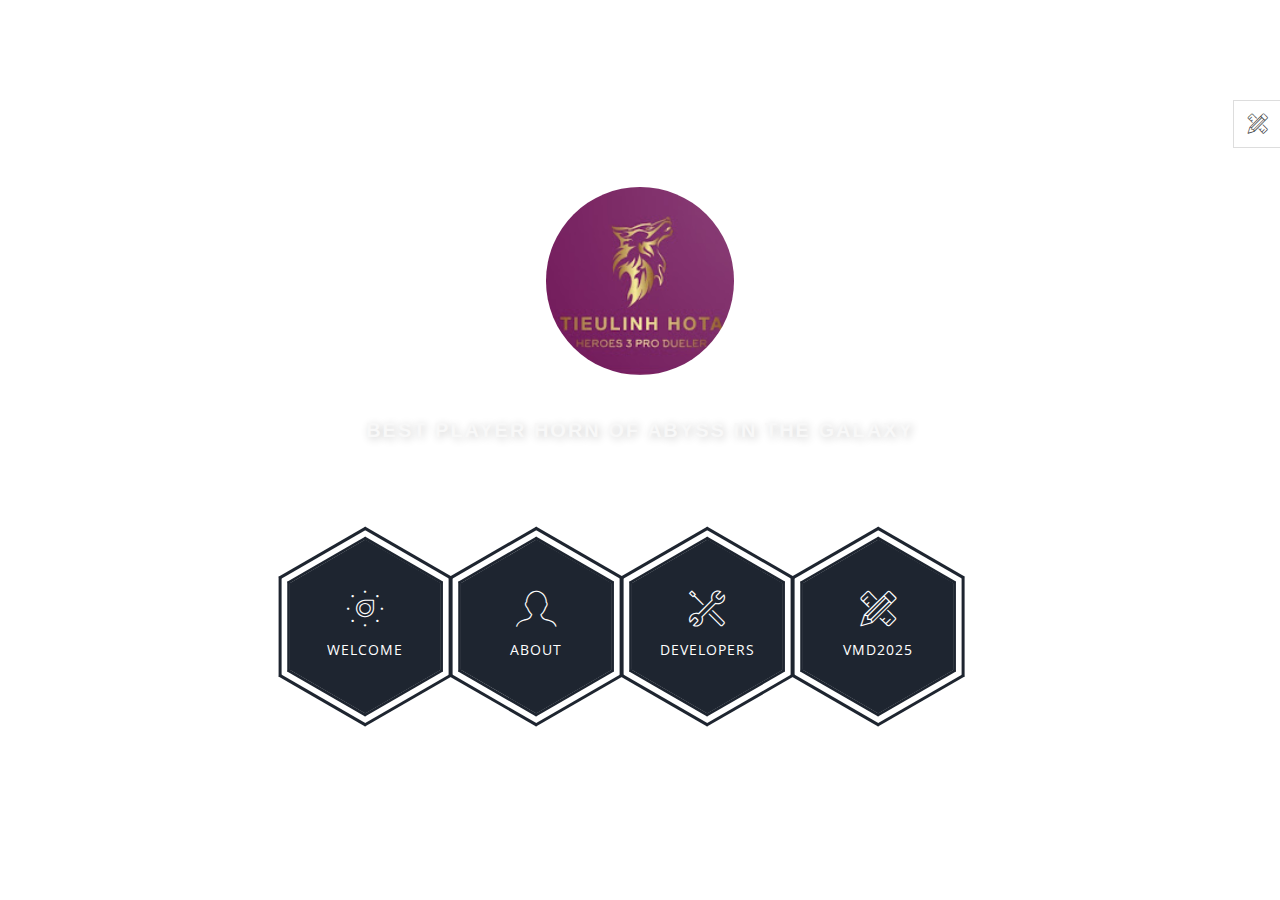
==== index.html @ f06133a8 "update" ====
<!DOCTYPE html>
<html lang="zxx">
    <head>
        <meta charset="utf-8">
        <title>TieuLinh Hota</title>
        <meta http-equiv="X-UA-Compatible" content="IE=edge">
        <meta name="description" content="Portfolio HTML Template">
        <meta name="viewport" content="width=device-width, initial-scale=1.0, maximum-scale=5.0">
        <meta name="author" content="Themefisher">
        <meta name="generator" content="Themefisher Html5 Portfolio Template v1.0">
        <link rel="stylesheet" href="https://fonts.googleapis.com/css?family=Libre+Baskerville:400,400i|Open+Sans:400,600,700,800">
        <link rel="stylesheet" href="plugins/bootstrap/bootstrap.min.css">
        <link rel="stylesheet" href="plugins/animate.css">
        <link rel="stylesheet" href="plugins/slick/slick.css">
        <link rel="stylesheet" href="plugins/slick/slick-theme.css">
        <link rel="stylesheet" href="plugins/themefisher-fonts/css/themefisher-fonts.min.css">
        <link rel="stylesheet" href="css/style.css">
        <link rel="stylesheet" href="#" id="color-changer">
        <link rel="icon" href="assets/images/favicon.jpg" type="image/x-icon">
    </head>
    <body>
        <div class="preview-wrapper">
            <div class="switcher-head">
                <span>Language Switcher</span>
                <div class="switcher-trigger tf-tools"></div>
            </div>
            <div class="switcher-body">
                <h4>The feature is still being developed.</h4>
            </div>
        </div>
        <main class="site-wrapper">
            <div class="pt-table">
                <div class="pt-tablecell page-home relative" style="background-image: url('assets/images/root_theme.jpeg');">
                    <div class="overlay"></div>
                    <div class="container">
                        <div class="row">
                            <div class="col-xs-12 col-md-offset-1 col-md-10 col-lg-offset-2 col-lg-8">
                                <div class="page-title home text-center">
                                    <img src="assets/images/favicon.jpg" alt="" class="account-banner">
                                    <p style="font-size: 2rem; font-weight: bold; color: #f8f8f8; text-align: center; text-transform: uppercase; letter-spacing: 2px; text-shadow: 2px 2px 8px rgba(0, 0, 0, 0.2); font-family: 'Arial', sans-serif; padding: 20px; border-radius: 10px; transition: transform 0.3s ease-in-out;">
                                      Best player Horn of Abyss in the galaxy
                                    </p>
                                </div>
                                <div class="hexagon-menu clear">
                                    <div class="hexagon-item">
                                        <div class="hex-item">
                                            <div></div>
                                            <div></div>
                                            <div></div>
                                        </div>
                                        <div class="hex-item">
                                            <div></div>
                                            <div></div>
                                            <div></div>
                                        </div>
                                        <a href="#" class="hex-content">
                                            <span class="hex-content-inner">
                                            <span class="icon">
                                            <i class="tf-dial"></i>
                                            </span>
                                            <span class="title">Welcome</span>
                                            </span>
                                            <svg viewBox="0 0 173.20508075688772 200" height="200" width="174" version="1.1" xmlns="http://www.w3.org/2000/svg">
                                                <path d="M86.60254037844386 0L173.20508075688772 50L173.20508075688772 150L86.60254037844386 200L0 150L0 50Z" fill="#1e2530"></path>
                                            </svg>
                                        </a>
                                    </div>
                                    <div class="hexagon-item">
                                        <div class="hex-item">
                                            <div></div>
                                            <div></div>
                                            <div></div>
                                        </div>
                                        <div class="hex-item">
                                            <div></div>
                                            <div></div>
                                            <div></div>
                                        </div>
                                        <a href="/about" class="hex-content">
                                            <span class="hex-content-inner">
                                            <span class="icon">
                                            <i class="tf-profile-male"></i>
                                            </span>
                                            <span class="title">About</span>
                                            </span>
                                            <svg viewBox="0 0 173.20508075688772 200" height="200" width="174" version="1.1" xmlns="http://www.w3.org/2000/svg">
                                                <path d="M86.60254037844386 0L173.20508075688772 50L173.20508075688772 150L86.60254037844386 200L0 150L0 50Z" fill="#1e2530"></path>
                                            </svg>
                                        </a>
                                    </div>
                                    <div class="hexagon-item">
                                        <div class="hex-item">
                                            <div></div>
                                            <div></div>
                                            <div></div>
                                        </div>
                                        <div class="hex-item">
                                            <div></div>
                                            <div></div>
                                            <div></div>
                                        </div>
                                        <a href="#" class="hex-content">
                                            <span class="hex-content-inner">
                                            <span class="icon">
                                            <i class="tf-tools-2"></i>
                                            </span>
                                            <span class="title">Developers</span>
                                            </span>
                                            <svg viewBox="0 0 173.20508075688772 200" height="200" width="174" version="1.1" xmlns="http://www.w3.org/2000/svg">
                                                <path d="M86.60254037844386 0L173.20508075688772 50L173.20508075688772 150L86.60254037844386 200L0 150L0 50Z" fill="#1e2530"></path>
                                            </svg>
                                        </a>
                                    </div>
                                    <div class="hexagon-item">
                                        <div class="hex-item">
                                            <div></div>
                                            <div></div>
                                            <div></div>
                                        </div>
                                        <div class="hex-item">
                                            <div></div>
                                            <div></div>
                                            <div></div>
                                        </div>
                                        <a href="/vmd-2025" class="hex-content">
                                            <span class="hex-content-inner">
                                            <span class="icon">
                                            <i class="tf-tools"></i>
                                            </span>
                                            <span class="title">VMD2025</span>
                                            </span>
                                            <svg viewBox="0 0 173.20508075688772 200" height="200" width="174" version="1.1" xmlns="http://www.w3.org/2000/svg">
                                                <path d="M86.60254037844386 0L173.20508075688772 50L173.20508075688772 150L86.60254037844386 200L0 150L0 50Z" fill="#1e2530"></path>
                                            </svg>
                                        </a>
                                    </div>
                                    <div class="hexagon-item"  style="display: none;">
                                        <div class="hex-item">
                                            <div></div>
                                            <div></div>
                                            <div></div>
                                        </div>
                                        <div class="hex-item">
                                            <div></div>
                                            <div></div>
                                            <div></div>
                                        </div>
                                        <a href="works.html" class="hex-content">
                                            <span class="hex-content-inner">
                                            <span class="icon">
                                            <i class="tf-briefcase2"></i>
                                            </span>
                                            <span class="title">Works</span>
                                            </span>
                                            <svg viewBox="0 0 173.20508075688772 200" height="200" width="174" version="1.1" xmlns="http://www.w3.org/2000/svg">
                                                <path d="M86.60254037844386 0L173.20508075688772 50L173.20508075688772 150L86.60254037844386 200L0 150L0 50Z" fill="#1e2530"></path>
                                            </svg>
                                        </a>
                                    </div>
                                    <div class="hexagon-item" style="display: none;">
                                        <div class="hex-item">
                                            <div></div>
                                            <div></div>
                                            <div></div>
                                        </div>
                                        <div class="hex-item">
                                            <div></div>
                                            <div></div>
                                            <div></div>
                                        </div>
                                        <a href="testimonials.html" class="hex-content">
                                            <span class="hex-content-inner">
                                            <span class="icon">
                                            <i class="tf-chat"></i>
                                            </span>
                                            <span class="title">Testimonials</span>
                                            </span>
                                            <svg viewBox="0 0 173.20508075688772 200" height="200" width="174" version="1.1" xmlns="http://www.w3.org/2000/svg">
                                                <path d="M86.60254037844386 0L173.20508075688772 50L173.20508075688772 150L86.60254037844386 200L0 150L0 50Z" fill="#1e2530"></path>
                                            </svg>
                                        </a>
                                    </div>
                                    <div class="hexagon-item"  style="display: none;">
                                        <div class="hex-item">
                                            <div></div>
                                            <div></div>
                                            <div></div>
                                        </div>
                                        <div class="hex-item">
                                            <div></div>
                                            <div></div>
                                            <div></div>
                                        </div>
                                        <a href="contact.html" class="hex-content">
                                            <span class="hex-content-inner">
                                            <span class="icon">
                                            <i class="tf-envelope2"></i>
                                            </span>
                                            <span class="title">Contact</span>
                                            </span>
                                            <svg viewBox="0 0 173.20508075688772 200" height="200" width="174" version="1.1" xmlns="http://www.w3.org/2000/svg">
                                                <path d="M86.60254037844386 0L173.20508075688772 50L173.20508075688772 150L86.60254037844386 200L0 150L0 50Z" fill="#1e2530"></path>
                                            </svg>
                                        </a>
                                    </div>
                                </div>
                            </div>
                        </div>
                    </div>
                </div>
            </div>
        </main>
        <script src="plugins/jquery-2.2.4.min.js"></script>
        <script src="plugins/bootstrap/bootstrap.min.js"></script>
        <script src="plugins/jquery.nicescroll.min.js"></script>
        <script src="plugins/isotope/isotope.pkgd.min.js"></script>
        <script src="plugins/slick/slick.min.js"></script>
        <script src="js/script.js"></script>
    </body>
</html>
---- plugins/themefisher-fonts/css/themefisher-fonts.min.css ----
@font-face {
  font-family: 'themefisher-font';
  src:  url('../fonts/themefisher-font_ug5hnh.eot');
  src:  url('../fonts/themefisher-font_ug5hnh.eot#iefix') format('embedded-opentype'),
    url('../fonts/themefisher-font_ug5hnh.ttf') format('truetype'),
    url('../fonts/themefisher-font_ug5hnh.woff') format('woff'),
    url('../fonts/themefisher-font_ug5hnh.svg#themefisher-font') format('svg');
  font-weight: normal;
  font-style: normal;
}

[class^="tf-"], [class*=" tf-"] {
  /* use !important to prevent issues with browser extensions that change fonts */
  font-family: 'themefisher-font' !important;
  speak: none;
  font-style: normal;
  font-weight: normal;
  font-variant: normal;
  text-transform: none;
  line-height: 1;

  /* Better Font Rendering =========== */
  -webkit-font-smoothing: antialiased;
  -moz-osx-font-smoothing: grayscale;
}

.tf-ion-alert-circled:before {
  content: "\f100";
}
.tf-ion-alert:before {
  content: "\f101";
}
.tf-ion-android-add-circle:before {
  content: "\f359";
}
.tf-ion-android-add:before {
  content: "\f2c7";
}
.tf-ion-android-alarm-clock:before {
  content: "\f35a";
}
.tf-ion-android-alert:before {
  content: "\f35b";
}
.tf-ion-android-apps:before {
  content: "\f35c";
}
.tf-ion-android-archive:before {
  content: "\f2c9";
}
.tf-ion-android-arrow-back:before {
  content: "\f2ca";
}
.tf-ion-android-arrow-down:before {
  content: "\f35d";
}
.tf-ion-android-arrow-dropdown-circle:before {
  content: "\f35e";
}
.tf-ion-android-arrow-dropdown:before {
  content: "\f35f";
}
.tf-ion-android-arrow-dropleft-circle:before {
  content: "\f360";
}
.tf-ion-android-arrow-dropleft:before {
  content: "\f361";
}
.tf-ion-android-arrow-dropright-circle:before {
  content: "\f362";
}
.tf-ion-android-arrow-dropright:before {
  content: "\f363";
}
.tf-ion-android-arrow-dropup-circle:before {
  content: "\f364";
}
.tf-ion-android-arrow-dropup:before {
  content: "\f365";
}
.tf-ion-android-arrow-forward:before {
  content: "\f30f";
}
.tf-ion-android-arrow-up:before {
  content: "\f366";
}
.tf-ion-android-attach:before {
  content: "\f367";
}
.tf-ion-android-bar:before {
  content: "\f368";
}
.tf-ion-android-bicycle:before {
  content: "\f369";
}
.tf-ion-android-boat:before {
  content: "\f36a";
}
.tf-ion-android-bookmark:before {
  content: "\f36b";
}
.tf-ion-android-bulb:before {
  content: "\f36c";
}
.tf-ion-android-bus:before {
  content: "\f36d";
}
.tf-ion-android-calendar:before {
  content: "\f2d1";
}
.tf-ion-android-call:before {
  content: "\f2d2";
}
.tf-ion-android-camera:before {
  content: "\f2d3";
}
.tf-ion-android-cancel:before {
  content: "\f36e";
}
.tf-ion-android-car:before {
  content: "\f36f";
}
.tf-ion-android-cart:before {
  content: "\f370";
}
.tf-ion-android-chat:before {
  content: "\f2d4";
}
.tf-ion-android-checkbox-blank:before {
  content: "\f371";
}
.tf-ion-android-checkbox-outline-blank:before {
  content: "\f372";
}
.tf-ion-android-checkbox-outline:before {
  content: "\f373";
}
.tf-ion-android-checkbox:before {
  content: "\f374";
}
.tf-ion-android-checkmark-circle:before {
  content: "\f375";
}
.tf-ion-android-clipboard:before {
  content: "\f376";
}
.tf-ion-android-close:before {
  content: "\f2d7";
}
.tf-ion-android-cloud-circle:before {
  content: "\f377";
}
.tf-ion-android-cloud-done:before {
  content: "\f378";
}
.tf-ion-android-cloud-outline:before {
  content: "\f379";
}
.tf-ion-android-cloud:before {
  content: "\f37a";
}
.tf-ion-android-color-palette:before {
  content: "\f37b";
}
.tf-ion-android-compass:before {
  content: "\f37c";
}
.tf-ion-android-contact:before {
  content: "\f2d8";
}
.tf-ion-android-contacts:before {
  content: "\f2d9";
}
.tf-ion-android-contract:before {
  content: "\f37d";
}
.tf-ion-android-create:before {
  content: "\f37e";
}
.tf-ion-android-delete:before {
  content: "\f37f";
}
.tf-ion-android-desktop:before {
  content: "\f380";
}
.tf-ion-android-document:before {
  content: "\f381";
}
.tf-ion-android-done-all:before {
  content: "\f382";
}
.tf-ion-android-done:before {
  content: "\f383";
}
.tf-ion-android-download:before {
  content: "\f2dd";
}
.tf-ion-android-drafts:before {
  content: "\f384";
}
.tf-ion-android-exit:before {
  content: "\f385";
}
.tf-ion-android-expand:before {
  content: "\f386";
}
.tf-ion-android-favorite-outline:before {
  content: "\f387";
}
.tf-ion-android-favorite:before {
  content: "\f388";
}
.tf-ion-android-film:before {
  content: "\f389";
}
.tf-ion-android-folder-open:before {
  content: "\f38a";
}
.tf-ion-android-folder:before {
  content: "\f2e0";
}
.tf-ion-android-funnel:before {
  content: "\f38b";
}
.tf-ion-android-globe:before {
  content: "\f38c";
}
.tf-ion-android-hand:before {
  content: "\f2e3";
}
.tf-ion-android-hangout:before {
  content: "\f38d";
}
.tf-ion-android-happy:before {
  content: "\f38e";
}
.tf-ion-android-home:before {
  content: "\f38f";
}
.tf-ion-android-image:before {
  content: "\f2e4";
}
.tf-ion-android-laptop:before {
  content: "\f390";
}
.tf-ion-android-list:before {
  content: "\f391";
}
.tf-ion-android-locate:before {
  content: "\f2e9";
}
.tf-ion-android-lock:before {
  content: "\f392";
}
.tf-ion-android-mail:before {
  content: "\f2eb";
}
.tf-ion-android-map:before {
  content: "\f393";
}
.tf-ion-android-menu:before {
  content: "\f394";
}
.tf-ion-android-microphone-off:before {
  content: "\f395";
}
.tf-ion-android-microphone:before {
  content: "\f2ec";
}
.tf-ion-android-more-horizontal:before {
  content: "\f396";
}
.tf-ion-android-more-vertical:before {
  content: "\f397";
}
.tf-ion-android-navigate:before {
  content: "\f398";
}
.tf-ion-android-notifications-none:before {
  content: "\f399";
}
.tf-ion-android-notifications-off:before {
  content: "\f39a";
}
.tf-ion-android-notifications:before {
  content: "\f39b";
}
.tf-ion-android-open:before {
  content: "\f39c";
}
.tf-ion-android-options:before {
  content: "\f39d";
}
.tf-ion-android-people:before {
  content: "\f39e";
}
.tf-ion-android-person-add:before {
  content: "\f39f";
}
.tf-ion-android-person:before {
  content: "\f3a0";
}
.tf-ion-android-phone-landscape:before {
  content: "\f3a1";
}
.tf-ion-android-phone-portrait:before {
  content: "\f3a2";
}
.tf-ion-android-pin:before {
  content: "\f3a3";
}
.tf-ion-android-plane:before {
  content: "\f3a4";
}
.tf-ion-android-playstore:before {
  content: "\f2f0";
}
.tf-ion-android-print:before {
  content: "\f3a5";
}
.tf-ion-android-radio-button-off:before {
  content: "\f3a6";
}
.tf-ion-android-radio-button-on:before {
  content: "\f3a7";
}
.tf-ion-android-refresh:before {
  content: "\f3a8";
}
.tf-ion-android-remove-circle:before {
  content: "\f3a9";
}
.tf-ion-android-remove:before {
  content: "\f2f4";
}
.tf-ion-android-restaurant:before {
  content: "\f3aa";
}
.tf-ion-android-sad:before {
  content: "\f3ab";
}
.tf-ion-android-search:before {
  content: "\f2f5";
}
.tf-ion-android-send:before {
  content: "\f2f6";
}
.tf-ion-android-settings:before {
  content: "\f2f7";
}
.tf-ion-android-share-alt:before {
  content: "\f3ac";
}
.tf-ion-android-share:before {
  content: "\f2f8";
}
.tf-ion-android-star-half:before {
  content: "\f3ad";
}
.tf-ion-android-star-outline:before {
  content: "\f3ae";
}
.tf-ion-android-star:before {
  content: "\f2fc";
}
.tf-ion-android-stopwatch:before {
  content: "\f2fd";
}
.tf-ion-android-subway:before {
  content: "\f3af";
}
.tf-ion-android-sunny:before {
  content: "\f3b0";
}
.tf-ion-android-sync:before {
  content: "\f3b1";
}
.tf-ion-android-textsms:before {
  content: "\f3b2";
}
.tf-ion-android-time:before {
  content: "\f3b3";
}
.tf-ion-android-train:before {
  content: "\f3b4";
}
.tf-ion-android-unlock:before {
  content: "\f3b5";
}
.tf-ion-android-upload:before {
  content: "\f3b6";
}
.tf-ion-android-volume-down:before {
  content: "\f3b7";
}
.tf-ion-android-volume-mute:before {
  content: "\f3b8";
}
.tf-ion-android-volume-off:before {
  content: "\f3b9";
}
.tf-ion-android-volume-up:before {
  content: "\f3ba";
}
.tf-ion-android-walk:before {
  content: "\f3bb";
}
.tf-ion-android-warning:before {
  content: "\f3bc";
}
.tf-ion-android-watch:before {
  content: "\f3bd";
}
.tf-ion-android-wifi:before {
  content: "\f305";
}
.tf-ion-aperture:before {
  content: "\f313";
}
.tf-ion-archive:before {
  content: "\f102";
}
.tf-ion-arrow-down-a:before {
  content: "\f103";
}
.tf-ion-arrow-down-b:before {
  content: "\f104";
}
.tf-ion-arrow-down-c:before {
  content: "\f105";
}
.tf-ion-arrow-expand:before {
  content: "\f25e";
}
.tf-ion-arrow-graph-down-left:before {
  content: "\f25f";
}
.tf-ion-arrow-graph-down-right:before {
  content: "\f260";
}
.tf-ion-arrow-graph-up-left:before {
  content: "\f261";
}
.tf-ion-arrow-graph-up-right:before {
  content: "\f262";
}
.tf-ion-arrow-left-a:before {
  content: "\f106";
}
.tf-ion-arrow-left-b:before {
  content: "\f107";
}
.tf-ion-arrow-left-c:before {
  content: "\f108";
}
.tf-ion-arrow-move:before {
  content: "\f263";
}
.tf-ion-arrow-resize:before {
  content: "\f264";
}
.tf-ion-arrow-return-left:before {
  content: "\f265";
}
.tf-ion-arrow-return-right:before {
  content: "\f266";
}
.tf-ion-arrow-right-a:before {
  content: "\f109";
}
.tf-ion-arrow-right-b:before {
  content: "\f10a";
}
.tf-ion-arrow-right-c:before {
  content: "\f10b";
}
.tf-ion-arrow-shrink:before {
  content: "\f267";
}
.tf-ion-arrow-swap:before {
  content: "\f268";
}
.tf-ion-arrow-up-a:before {
  content: "\f10c";
}
.tf-ion-arrow-up-b:before {
  content: "\f10d";
}
.tf-ion-arrow-up-c:before {
  content: "\f10e";
}
.tf-ion-asterisk:before {
  content: "\f314";
}
.tf-ion-at:before {
  content: "\f10f";
}
.tf-ion-backspace-outline:before {
  content: "\f3be";
}
.tf-ion-backspace:before {
  content: "\f3bf";
}
.tf-ion-bag:before {
  content: "\f110";
}
.tf-ion-battery-charging:before {
  content: "\f111";
}
.tf-ion-battery-empty:before {
  content: "\f112";
}
.tf-ion-battery-full:before {
  content: "\f113";
}
.tf-ion-battery-half:before {
  content: "\f114";
}
.tf-ion-battery-low:before {
  content: "\f115";
}
.tf-ion-beaker:before {
  content: "\f269";
}
.tf-ion-beer:before {
  content: "\f26a";
}
.tf-ion-bluetooth:before {
  content: "\f116";
}
.tf-ion-bonfire:before {
  content: "\f315";
}
.tf-ion-bookmark:before {
  content: "\f26b";
}
.tf-ion-bowtie:before {
  content: "\f3c0";
}
.tf-ion-briefcase:before {
  content: "\f26c";
}
.tf-ion-bug:before {
  content: "\f2be";
}
.tf-ion-calculator:before {
  content: "\f26d";
}
.tf-ion-calendar:before {
  content: "\f117";
}
.tf-ion-camera:before {
  content: "\f118";
}
.tf-ion-card:before {
  content: "\f119";
}
.tf-ion-cash:before {
  content: "\f316";
}
.tf-ion-chatbox-working:before {
  content: "\f11a";
}
.tf-ion-chatbox:before {
  content: "\f11b";
}
.tf-ion-chatboxes:before {
  content: "\f11c";
}
.tf-ion-chatbubble-working:before {
  content: "\f11d";
}
.tf-ion-chatbubble:before {
  content: "\f11e";
}
.tf-ion-chatbubbles:before {
  content: "\f11f";
}
.tf-ion-checkmark-circled:before {
  content: "\f120";
}
.tf-ion-checkmark-round:before {
  content: "\f121";
}
.tf-ion-checkmark:before {
  content: "\f122";
}
.tf-ion-chevron-down:before {
  content: "\f123";
}
.tf-ion-chevron-left:before {
  content: "\f124";
}
.tf-ion-chevron-right:before {
  content: "\f125";
}
.tf-ion-chevron-up:before {
  content: "\f126";
}
.tf-ion-clipboard:before {
  content: "\f127";
}
.tf-ion-clock:before {
  content: "\f26e";
}
.tf-ion-close-circled:before {
  content: "\f128";
}
.tf-ion-close-round:before {
  content: "\f129";
}
.tf-ion-close:before {
  content: "\f12a";
}
.tf-ion-closed-captioning:before {
  content: "\f317";
}
.tf-ion-cloud:before {
  content: "\f12b";
}
.tf-ion-code-download:before {
  content: "\f26f";
}
.tf-ion-code-working:before {
  content: "\f270";
}
.tf-ion-code:before {
  content: "\f271";
}
.tf-ion-coffee:before {
  content: "\f272";
}
.tf-ion-compass:before {
  content: "\f273";
}
.tf-ion-compose:before {
  content: "\f12c";
}
.tf-ion-connection-bars:before {
  content: "\f274";
}
.tf-ion-contrast:before {
  content: "\f275";
}
.tf-ion-crop:before {
  content: "\f3c1";
}
.tf-ion-cube:before {
  content: "\f318";
}
.tf-ion-disc:before {
  content: "\f12d";
}
.tf-ion-document-text:before {
  content: "\f12e";
}
.tf-ion-document:before {
  content: "\f12f";
}
.tf-ion-drag:before {
  content: "\f130";
}
.tf-ion-earth:before {
  content: "\f276";
}
.tf-ion-easel:before {
  content: "\f3c2";
}
.tf-ion-edit:before {
  content: "\f2bf";
}
.tf-ion-egg:before {
  content: "\f277";
}
.tf-ion-eject:before {
  content: "\f131";
}
.tf-ion-email-unread:before {
  content: "\f3c3";
}
.tf-ion-email:before {
  content: "\f132";
}
.tf-ion-erlenmeyer-flask-bubbles:before {
  content: "\f3c4";
}
.tf-ion-erlenmeyer-flask:before {
  content: "\f3c5";
}
.tf-ion-eye-disabled:before {
  content: "\f306";
}
.tf-ion-eye:before {
  content: "\f133";
}
.tf-ion-female:before {
  content: "\f278";
}
.tf-ion-filing:before {
  content: "\f134";
}
.tf-ion-film-marker:before {
  content: "\f135";
}
.tf-ion-fireball:before {
  content: "\f319";
}
.tf-ion-flag:before {
  content: "\f279";
}
.tf-ion-flame:before {
  content: "\f31a";
}
.tf-ion-flash-off:before {
  content: "\f136";
}
.tf-ion-flash:before {
  content: "\f137";
}
.tf-ion-folder:before {
  content: "\f139";
}
.tf-ion-fork-repo:before {
  content: "\f2c0";
}
.tf-ion-fork:before {
  content: "\f27a";
}
.tf-ion-forward:before {
  content: "\f13a";
}
.tf-ion-funnel:before {
  content: "\f31b";
}
.tf-ion-gear-a:before {
  content: "\f13d";
}
.tf-ion-gear-b:before {
  content: "\f13e";
}
.tf-ion-grid:before {
  content: "\f13f";
}
.tf-ion-hammer:before {
  content: "\f27b";
}
.tf-ion-happy-outline:before {
  content: "\f3c6";
}
.tf-ion-happy:before {
  content: "\f31c";
}
.tf-ion-headphone:before {
  content: "\f140";
}
.tf-ion-heart-broken:before {
  content: "\f31d";
}
.tf-ion-heart:before {
  content: "\f141";
}
.tf-ion-help-buoy:before {
  content: "\f27c";
}
.tf-ion-help-circled:before {
  content: "\f142";
}
.tf-ion-help:before {
  content: "\f143";
}
.tf-ion-home:before {
  content: "\f144";
}
.tf-ion-icecream:before {
  content: "\f27d";
}
.tf-ion-image:before {
  content: "\f147";
}
.tf-ion-images:before {
  content: "\f148";
}
.tf-ion-information-circled:before {
  content: "\f149";
}
.tf-ion-information:before {
  content: "\f14a";
}
.tf-ion-ionic:before {
  content: "\f14b";
}
.tf-ion-ios-alarm-outline:before {
  content: "\f3c7";
}
.tf-ion-ios-alarm:before {
  content: "\f3c8";
}
.tf-ion-ios-albums-outline:before {
  content: "\f3c9";
}
.tf-ion-ios-albums:before {
  content: "\f3ca";
}
.tf-ion-ios-americanfootball-outline:before {
  content: "\f3cb";
}
.tf-ion-ios-americanfootball:before {
  content: "\f3cc";
}
.tf-ion-ios-analytics-outline:before {
  content: "\f3cd";
}
.tf-ion-ios-analytics:before {
  content: "\f3ce";
}
.tf-ion-ios-arrow-back:before {
  content: "\f3cf";
}
.tf-ion-ios-arrow-down:before {
  content: "\f3d0";
}
.tf-ion-ios-arrow-forward:before {
  content: "\f3d1";
}
.tf-ion-ios-arrow-left:before {
  content: "\f3d2";
}
.tf-ion-ios-arrow-right:before {
  content: "\f3d3";
}
.tf-ion-ios-arrow-thin-down:before {
  content: "\f3d4";
}
.tf-ion-ios-arrow-thin-left:before {
  content: "\f3d5";
}
.tf-ion-ios-arrow-thin-right:before {
  content: "\f3d6";
}
.tf-ion-ios-arrow-thin-up:before {
  content: "\f3d7";
}
.tf-ion-ios-arrow-up:before {
  content: "\f3d8";
}
.tf-ion-ios-at-outline:before {
  content: "\f3d9";
}
.tf-ion-ios-at:before {
  content: "\f3da";
}
.tf-ion-ios-barcode-outline:before {
  content: "\f3db";
}
.tf-ion-ios-barcode:before {
  content: "\f3dc";
}
.tf-ion-ios-baseball-outline:before {
  content: "\f3dd";
}
.tf-ion-ios-baseball:before {
  content: "\f3de";
}
.tf-ion-ios-basketball-outline:before {
  content: "\f3df";
}
.tf-ion-ios-basketball:before {
  content: "\f3e0";
}
.tf-ion-ios-bell-outline:before {
  content: "\f3e1";
}
.tf-ion-ios-bell:before {
  content: "\f3e2";
}
.tf-ion-ios-body-outline:before {
  content: "\f3e3";
}
.tf-ion-ios-body:before {
  content: "\f3e4";
}
.tf-ion-ios-bolt-outline:before {
  content: "\f3e5";
}
.tf-ion-ios-bolt:before {
  content: "\f3e6";
}
.tf-ion-ios-book-outline:before {
  content: "\f3e7";
}
.tf-ion-ios-book:before {
  content: "\f3e8";
}
.tf-ion-ios-bookmarks-outline:before {
  content: "\f3e9";
}
.tf-ion-ios-bookmarks:before {
  content: "\f3ea";
}
.tf-ion-ios-box-outline:before {
  content: "\f3eb";
}
.tf-ion-ios-box:before {
  content: "\f3ec";
}
.tf-ion-ios-briefcase-outline:before {
  content: "\f3ed";
}
.tf-ion-ios-briefcase:before {
  content: "\f3ee";
}
.tf-ion-ios-browsers-outline:before {
  content: "\f3ef";
}
.tf-ion-ios-browsers:before {
  content: "\f3f0";
}
.tf-ion-ios-calculator-outline:before {
  content: "\f3f1";
}
.tf-ion-ios-calculator:before {
  content: "\f3f2";
}
.tf-ion-ios-calendar-outline:before {
  content: "\f3f3";
}
.tf-ion-ios-calendar:before {
  content: "\f3f4";
}
.tf-ion-ios-camera-outline:before {
  content: "\f3f5";
}
.tf-ion-ios-camera:before {
  content: "\f3f6";
}
.tf-ion-ios-cart-outline:before {
  content: "\f3f7";
}
.tf-ion-ios-cart:before {
  content: "\f3f8";
}
.tf-ion-ios-chatboxes-outline:before {
  content: "\f3f9";
}
.tf-ion-ios-chatboxes:before {
  content: "\f3fa";
}
.tf-ion-ios-chatbubble-outline:before {
  content: "\f3fb";
}
.tf-ion-ios-chatbubble:before {
  content: "\f3fc";
}
.tf-ion-ios-checkmark-empty:before {
  content: "\f3fd";
}
.tf-ion-ios-checkmark-outline:before {
  content: "\f3fe";
}
.tf-ion-ios-checkmark:before {
  content: "\f3ff";
}
.tf-ion-ios-circle-filled:before {
  content: "\f400";
}
.tf-ion-ios-circle-outline:before {
  content: "\f401";
}
.tf-ion-ios-clock-outline:before {
  content: "\f402";
}
.tf-ion-ios-clock:before {
  content: "\f403";
}
.tf-ion-ios-close-empty:before {
  content: "\f404";
}
.tf-ion-ios-close-outline:before {
  content: "\f405";
}
.tf-ion-ios-close:before {
  content: "\f406";
}
.tf-ion-ios-cloud-download-outline:before {
  content: "\f407";
}
.tf-ion-ios-cloud-download:before {
  content: "\f408";
}
.tf-ion-ios-cloud-outline:before {
  content: "\f409";
}
.tf-ion-ios-cloud-upload-outline:before {
  content: "\f40a";
}
.tf-ion-ios-cloud-upload:before {
  content: "\f40b";
}
.tf-ion-ios-cloud:before {
  content: "\f40c";
}
.tf-ion-ios-cloudy-night-outline:before {
  content: "\f40d";
}
.tf-ion-ios-cloudy-night:before {
  content: "\f40e";
}
.tf-ion-ios-cloudy-outline:before {
  content: "\f40f";
}
.tf-ion-ios-cloudy:before {
  content: "\f410";
}
.tf-ion-ios-cog-outline:before {
  content: "\f411";
}
.tf-ion-ios-cog:before {
  content: "\f412";
}
.tf-ion-ios-color-filter-outline:before {
  content: "\f413";
}
.tf-ion-ios-color-filter:before {
  content: "\f414";
}
.tf-ion-ios-color-wand-outline:before {
  content: "\f415";
}
.tf-ion-ios-color-wand:before {
  content: "\f416";
}
.tf-ion-ios-compose-outline:before {
  content: "\f417";
}
.tf-ion-ios-compose:before {
  content: "\f418";
}
.tf-ion-ios-contact-outline:before {
  content: "\f419";
}
.tf-ion-ios-contact:before {
  content: "\f41a";
}
.tf-ion-ios-copy-outline:before {
  content: "\f41b";
}
.tf-ion-ios-copy:before {
  content: "\f41c";
}
.tf-ion-ios-crop-strong:before {
  content: "\f41d";
}
.tf-ion-ios-crop:before {
  content: "\f41e";
}
.tf-ion-ios-download-outline:before {
  content: "\f41f";
}
.tf-ion-ios-download:before {
  content: "\f420";
}
.tf-ion-ios-drag:before {
  content: "\f421";
}
.tf-ion-ios-email-outline:before {
  content: "\f422";
}
.tf-ion-ios-email:before {
  content: "\f423";
}
.tf-ion-ios-eye-outline:before {
  content: "\f424";
}
.tf-ion-ios-eye:before {
  content: "\f425";
}
.tf-ion-ios-fastforward-outline:before {
  content: "\f426";
}
.tf-ion-ios-fastforward:before {
  content: "\f427";
}
.tf-ion-ios-filing-outline:before {
  content: "\f428";
}
.tf-ion-ios-filing:before {
  content: "\f429";
}
.tf-ion-ios-film-outline:before {
  content: "\f42a";
}
.tf-ion-ios-film:before {
  content: "\f42b";
}
.tf-ion-ios-flag-outline:before {
  content: "\f42c";
}
.tf-ion-ios-flag:before {
  content: "\f42d";
}
.tf-ion-ios-flame-outline:before {
  content: "\f42e";
}
.tf-ion-ios-flame:before {
  content: "\f42f";
}
.tf-ion-ios-flask-outline:before {
  content: "\f430";
}
.tf-ion-ios-flask:before {
  content: "\f431";
}
.tf-ion-ios-flower-outline:before {
  content: "\f432";
}
.tf-ion-ios-flower:before {
  content: "\f433";
}
.tf-ion-ios-folder-outline:before {
  content: "\f434";
}
.tf-ion-ios-folder:before {
  content: "\f435";
}
.tf-ion-ios-football-outline:before {
  content: "\f436";
}
.tf-ion-ios-football:before {
  content: "\f437";
}
.tf-ion-ios-game-controller-a-outline:before {
  content: "\f438";
}
.tf-ion-ios-game-controller-a:before {
  content: "\f439";
}
.tf-ion-ios-game-controller-b-outline:before {
  content: "\f43a";
}
.tf-ion-ios-game-controller-b:before {
  content: "\f43b";
}
.tf-ion-ios-gear-outline:before {
  content: "\f43c";
}
.tf-ion-ios-gear:before {
  content: "\f43d";
}
.tf-ion-ios-glasses-outline:before {
  content: "\f43e";
}
.tf-ion-ios-glasses:before {
  content: "\f43f";
}
.tf-ion-ios-grid-view-outline:before {
  content: "\f440";
}
.tf-ion-ios-grid-view:before {
  content: "\f441";
}
.tf-ion-ios-heart-outline:before {
  content: "\f442";
}
.tf-ion-ios-heart:before {
  content: "\f443";
}
.tf-ion-ios-help-empty:before {
  content: "\f444";
}
.tf-ion-ios-help-outline:before {
  content: "\f445";
}
.tf-ion-ios-help:before {
  content: "\f446";
}
.tf-ion-ios-home-outline:before {
  content: "\f447";
}
.tf-ion-ios-home:before {
  content: "\f448";
}
.tf-ion-ios-infinite-outline:before {
  content: "\f449";
}
.tf-ion-ios-infinite:before {
  content: "\f44a";
}
.tf-ion-ios-information-empty:before {
  content: "\f44b";
}
.tf-ion-ios-information-outline:before {
  content: "\f44c";
}
.tf-ion-ios-information:before {
  content: "\f44d";
}
.tf-ion-ios-ionic-outline:before {
  content: "\f44e";
}
.tf-ion-ios-keypad-outline:before {
  content: "\f44f";
}
.tf-ion-ios-keypad:before {
  content: "\f450";
}
.tf-ion-ios-lightbulb-outline:before {
  content: "\f451";
}
.tf-ion-ios-lightbulb:before {
  content: "\f452";
}
.tf-ion-ios-list-outline:before {
  content: "\f453";
}
.tf-ion-ios-list:before {
  content: "\f454";
}
.tf-ion-ios-location-outline:before {
  content: "\f455";
}
.tf-ion-ios-location:before {
  content: "\f456";
}
.tf-ion-ios-locked-outline:before {
  content: "\f457";
}
.tf-ion-ios-locked:before {
  content: "\f458";
}
.tf-ion-ios-loop-strong:before {
  content: "\f459";
}
.tf-ion-ios-loop:before {
  content: "\f45a";
}
.tf-ion-ios-medical-outline:before {
  content: "\f45b";
}
.tf-ion-ios-medical:before {
  content: "\f45c";
}
.tf-ion-ios-medkit-outline:before {
  content: "\f45d";
}
.tf-ion-ios-medkit:before {
  content: "\f45e";
}
.tf-ion-ios-mic-off:before {
  content: "\f45f";
}
.tf-ion-ios-mic-outline:before {
  content: "\f460";
}
.tf-ion-ios-mic:before {
  content: "\f461";
}
.tf-ion-ios-minus-empty:before {
  content: "\f462";
}
.tf-ion-ios-minus-outline:before {
  content: "\f463";
}
.tf-ion-ios-minus:before {
  content: "\f464";
}
.tf-ion-ios-monitor-outline:before {
  content: "\f465";
}
.tf-ion-ios-monitor:before {
  content: "\f466";
}
.tf-ion-ios-moon-outline:before {
  content: "\f467";
}
.tf-ion-ios-moon:before {
  content: "\f468";
}
.tf-ion-ios-more-outline:before {
  content: "\f469";
}
.tf-ion-ios-more:before {
  content: "\f46a";
}
.tf-ion-ios-musical-note:before {
  content: "\f46b";
}
.tf-ion-ios-musical-notes:before {
  content: "\f46c";
}
.tf-ion-ios-navigate-outline:before {
  content: "\f46d";
}
.tf-ion-ios-navigate:before {
  content: "\f46e";
}
.tf-ion-ios-nutrition-outline:before {
  content: "\f46f";
}
.tf-ion-ios-nutrition:before {
  content: "\f470";
}
.tf-ion-ios-paper-outline:before {
  content: "\f471";
}
.tf-ion-ios-paper:before {
  content: "\f472";
}
.tf-ion-ios-paperplane-outline:before {
  content: "\f473";
}
.tf-ion-ios-paperplane:before {
  content: "\f474";
}
.tf-ion-ios-partlysunny-outline:before {
  content: "\f475";
}
.tf-ion-ios-partlysunny:before {
  content: "\f476";
}
.tf-ion-ios-pause-outline:before {
  content: "\f477";
}
.tf-ion-ios-pause:before {
  content: "\f478";
}
.tf-ion-ios-paw-outline:before {
  content: "\f479";
}
.tf-ion-ios-paw:before {
  content: "\f47a";
}
.tf-ion-ios-people-outline:before {
  content: "\f47b";
}
.tf-ion-ios-people:before {
  content: "\f47c";
}
.tf-ion-ios-person-outline:before {
  content: "\f47d";
}
.tf-ion-ios-person:before {
  content: "\f47e";
}
.tf-ion-ios-personadd-outline:before {
  content: "\f47f";
}
.tf-ion-ios-personadd:before {
  content: "\f480";
}
.tf-ion-ios-photos-outline:before {
  content: "\f481";
}
.tf-ion-ios-photos:before {
  content: "\f482";
}
.tf-ion-ios-pie-outline:before {
  content: "\f483";
}
.tf-ion-ios-pie:before {
  content: "\f484";
}
.tf-ion-ios-pint-outline:before {
  content: "\f485";
}
.tf-ion-ios-pint:before {
  content: "\f486";
}
.tf-ion-ios-play-outline:before {
  content: "\f487";
}
.tf-ion-ios-play:before {
  content: "\f488";
}
.tf-ion-ios-plus-empty:before {
  content: "\f489";
}
.tf-ion-ios-plus-outline:before {
  content: "\f48a";
}
.tf-ion-ios-plus:before {
  content: "\f48b";
}
.tf-ion-ios-pricetag-outline:before {
  content: "\f48c";
}
.tf-ion-ios-pricetag:before {
  content: "\f48d";
}
.tf-ion-ios-pricetags-outline:before {
  content: "\f48e";
}
.tf-ion-ios-pricetags:before {
  content: "\f48f";
}
.tf-ion-ios-printer-outline:before {
  content: "\f490";
}
.tf-ion-ios-printer:before {
  content: "\f491";
}
.tf-ion-ios-pulse-strong:before {
  content: "\f492";
}
.tf-ion-ios-pulse:before {
  content: "\f493";
}
.tf-ion-ios-rainy-outline:before {
  content: "\f494";
}
.tf-ion-ios-rainy:before {
  content: "\f495";
}
.tf-ion-ios-recording-outline:before {
  content: "\f496";
}
.tf-ion-ios-recording:before {
  content: "\f497";
}
.tf-ion-ios-redo-outline:before {
  content: "\f498";
}
.tf-ion-ios-redo:before {
  content: "\f499";
}
.tf-ion-ios-refresh-empty:before {
  content: "\f49a";
}
.tf-ion-ios-refresh-outline:before {
  content: "\f49b";
}
.tf-ion-ios-refresh:before {
  content: "\f49c";
}
.tf-ion-ios-reload:before {
  content: "\f49d";
}
.tf-ion-ios-reverse-camera-outline:before {
  content: "\f49e";
}
.tf-ion-ios-reverse-camera:before {
  content: "\f49f";
}
.tf-ion-ios-rewind-outline:before {
  content: "\f4a0";
}
.tf-ion-ios-rewind:before {
  content: "\f4a1";
}
.tf-ion-ios-rose-outline:before {
  content: "\f4a2";
}
.tf-ion-ios-rose:before {
  content: "\f4a3";
}
.tf-ion-ios-search-strong:before {
  content: "\f4a4";
}
.tf-ion-ios-search:before {
  content: "\f4a5";
}
.tf-ion-ios-settings-strong:before {
  content: "\f4a6";
}
.tf-ion-ios-settings:before {
  content: "\f4a7";
}
.tf-ion-ios-shuffle-strong:before {
  content: "\f4a8";
}
.tf-ion-ios-shuffle:before {
  content: "\f4a9";
}
.tf-ion-ios-skipbackward-outline:before {
  content: "\f4aa";
}
.tf-ion-ios-skipbackward:before {
  content: "\f4ab";
}
.tf-ion-ios-skipforward-outline:before {
  content: "\f4ac";
}
.tf-ion-ios-skipforward:before {
  content: "\f4ad";
}
.tf-ion-ios-snowy:before {
  content: "\f4ae";
}
.tf-ion-ios-speedometer-outline:before {
  content: "\f4af";
}
.tf-ion-ios-speedometer:before {
  content: "\f4b0";
}
.tf-ion-ios-star-half:before {
  content: "\f4b1";
}
.tf-ion-ios-star-outline:before {
  content: "\f4b2";
}
.tf-ion-ios-star:before {
  content: "\f4b3";
}
.tf-ion-ios-stopwatch-outline:before {
  content: "\f4b4";
}
.tf-ion-ios-stopwatch:before {
  content: "\f4b5";
}
.tf-ion-ios-sunny-outline:before {
  content: "\f4b6";
}
.tf-ion-ios-sunny:before {
  content: "\f4b7";
}
.tf-ion-ios-telephone-outline:before {
  content: "\f4b8";
}
.tf-ion-ios-telephone:before {
  content: "\f4b9";
}
.tf-ion-ios-tennisball-outline:before {
  content: "\f4ba";
}
.tf-ion-ios-tennisball:before {
  content: "\f4bb";
}
.tf-ion-ios-thunderstorm-outline:before {
  content: "\f4bc";
}
.tf-ion-ios-thunderstorm:before {
  content: "\f4bd";
}
.tf-ion-ios-time-outline:before {
  content: "\f4be";
}
.tf-ion-ios-time:before {
  content: "\f4bf";
}
.tf-ion-ios-timer-outline:before {
  content: "\f4c0";
}
.tf-ion-ios-timer:before {
  content: "\f4c1";
}
.tf-ion-ios-toggle-outline:before {
  content: "\f4c2";
}
.tf-ion-ios-toggle:before {
  content: "\f4c3";
}
.tf-ion-ios-trash-outline:before {
  content: "\f4c4";
}
.tf-ion-ios-trash:before {
  content: "\f4c5";
}
.tf-ion-ios-undo-outline:before {
  content: "\f4c6";
}
.tf-ion-ios-undo:before {
  content: "\f4c7";
}
.tf-ion-ios-unlocked-outline:before {
  content: "\f4c8";
}
.tf-ion-ios-unlocked:before {
  content: "\f4c9";
}
.tf-ion-ios-upload-outline:before {
  content: "\f4ca";
}
.tf-ion-ios-upload:before {
  content: "\f4cb";
}
.tf-ion-ios-videocam-outline:before {
  content: "\f4cc";
}
.tf-ion-ios-videocam:before {
  content: "\f4cd";
}
.tf-ion-ios-volume-high:before {
  content: "\f4ce";
}
.tf-ion-ios-volume-low:before {
  content: "\f4cf";
}
.tf-ion-ios-wineglass-outline:before {
  content: "\f4d0";
}
.tf-ion-ios-wineglass:before {
  content: "\f4d1";
}
.tf-ion-ios-world-outline:before {
  content: "\f4d2";
}
.tf-ion-ios-world:before {
  content: "\f4d3";
}
.tf-ion-ipad:before {
  content: "\f1f9";
}
.tf-ion-iphone:before {
  content: "\f1fa";
}
.tf-ion-ipod:before {
  content: "\f1fb";
}
.tf-ion-jet:before {
  content: "\f295";
}
.tf-ion-key:before {
  content: "\f296";
}
.tf-ion-knife:before {
  content: "\f297";
}
.tf-ion-laptop:before {
  content: "\f1fc";
}
.tf-ion-leaf:before {
  content: "\f1fd";
}
.tf-ion-levels:before {
  content: "\f298";
}
.tf-ion-lightbulb:before {
  content: "\f299";
}
.tf-ion-link:before {
  content: "\f1fe";
}
.tf-ion-load-a:before {
  content: "\f29a";
}
.tf-ion-load-b:before {
  content: "\f29b";
}
.tf-ion-load-c:before {
  content: "\f29c";
}
.tf-ion-load-d:before {
  content: "\f29d";
}
.tf-ion-location:before {
  content: "\f1ff";
}
.tf-ion-lock-combination:before {
  content: "\f4d4";
}
.tf-ion-locked:before {
  content: "\f200";
}
.tf-ion-log-in:before {
  content: "\f29e";
}
.tf-ion-log-out:before {
  content: "\f29f";
}
.tf-ion-loop:before {
  content: "\f201";
}
.tf-ion-magnet:before {
  content: "\f2a0";
}
.tf-ion-male:before {
  content: "\f2a1";
}
.tf-ion-man:before {
  content: "\f202";
}
.tf-ion-map:before {
  content: "\f203";
}
.tf-ion-medkit:before {
  content: "\f2a2";
}
.tf-ion-merge:before {
  content: "\f33f";
}
.tf-ion-mic-a:before {
  content: "\f204";
}
.tf-ion-mic-b:before {
  content: "\f205";
}
.tf-ion-mic-c:before {
  content: "\f206";
}
.tf-ion-minus-circled:before {
  content: "\f207";
}
.tf-ion-minus-round:before {
  content: "\f208";
}
.tf-ion-minus:before {
  content: "\f209";
}
.tf-ion-model-s:before {
  content: "\f2c1";
}
.tf-ion-monitor:before {
  content: "\f20a";
}
.tf-ion-more:before {
  content: "\f20b";
}
.tf-ion-mouse:before {
  content: "\f340";
}
.tf-ion-music-note:before {
  content: "\f20c";
}
.tf-ion-navicon-round:before {
  content: "\f20d";
}
.tf-ion-navicon:before {
  content: "\f20e";
}
.tf-ion-navigate:before {
  content: "\f2a3";
}
.tf-ion-network:before {
  content: "\f341";
}
.tf-ion-no-smoking:before {
  content: "\f2c2";
}
.tf-ion-nuclear:before {
  content: "\f2a4";
}
.tf-ion-outlet:before {
  content: "\f342";
}
.tf-ion-paintbrush:before {
  content: "\f4d5";
}
.tf-ion-paintbucket:before {
  content: "\f4d6";
}
.tf-ion-paper-airplane:before {
  content: "\f2c3";
}
.tf-ion-paperclip:before {
  content: "\f20f";
}
.tf-ion-pause:before {
  content: "\f210";
}
.tf-ion-person-add:before {
  content: "\f211";
}
.tf-ion-person-stalker:before {
  content: "\f212";
}
.tf-ion-person:before {
  content: "\f213";
}
.tf-ion-pie-graph:before {
  content: "\f2a5";
}
.tf-ion-pin:before {
  content: "\f2a6";
}
.tf-ion-pinpoint:before {
  content: "\f2a7";
}
.tf-ion-pizza:before {
  content: "\f2a8";
}
.tf-ion-plane:before {
  content: "\f214";
}
.tf-ion-planet:before {
  content: "\f343";
}
.tf-ion-play:before {
  content: "\f215";
}
.tf-ion-playstation:before {
  content: "\f30a";
}
.tf-ion-plus-circled:before {
  content: "\f216";
}
.tf-ion-plus-round:before {
  content: "\f217";
}
.tf-ion-plus:before {
  content: "\f218";
}
.tf-ion-podium:before {
  content: "\f344";
}
.tf-ion-pound:before {
  content: "\f219";
}
.tf-ion-power:before {
  content: "\f2a9";
}
.tf-ion-pricetag:before {
  content: "\f2aa";
}
.tf-ion-pricetags:before {
  content: "\f2ab";
}
.tf-ion-printer:before {
  content: "\f21a";
}
.tf-ion-pull-request:before {
  content: "\f345";
}
.tf-ion-qr-scanner:before {
  content: "\f346";
}
.tf-ion-quote:before {
  content: "\f347";
}
.tf-ion-radio-waves:before {
  content: "\f2ac";
}
.tf-ion-record:before {
  content: "\f21b";
}
.tf-ion-refresh:before {
  content: "\f21c";
}
.tf-ion-reply-all:before {
  content: "\f21d";
}
.tf-ion-reply:before {
  content: "\f21e";
}
.tf-ion-ribbon-a:before {
  content: "\f348";
}
.tf-ion-ribbon-b:before {
  content: "\f349";
}
.tf-ion-sad-outline:before {
  content: "\f4d7";
}
.tf-ion-sad:before {
  content: "\f34a";
}
.tf-ion-scissors:before {
  content: "\f34b";
}
.tf-ion-search:before {
  content: "\f21f";
}
.tf-ion-settings:before {
  content: "\f2ad";
}
.tf-ion-share:before {
  content: "\f220";
}
.tf-ion-shuffle:before {
  content: "\f221";
}
.tf-ion-skip-backward:before {
  content: "\f222";
}
.tf-ion-skip-forward:before {
  content: "\f223";
}
.tf-ion-social-android-outline:before {
  content: "\f224";
}
.tf-ion-social-android:before {
  content: "\f225";
}
.tf-ion-social-angular-outline:before {
  content: "\f4d8";
}
.tf-ion-social-angular:before {
  content: "\f4d9";
}
.tf-ion-social-apple-outline:before {
  content: "\f226";
}
.tf-ion-social-apple:before {
  content: "\f227";
}
.tf-ion-social-bitcoin-outline:before {
  content: "\f2ae";
}
.tf-ion-social-bitcoin:before {
  content: "\f2af";
}
.tf-ion-social-buffer-outline:before {
  content: "\f228";
}
.tf-ion-social-buffer:before {
  content: "\f229";
}
.tf-ion-social-chrome-outline:before {
  content: "\f4da";
}
.tf-ion-social-chrome:before {
  content: "\f4db";
}
.tf-ion-social-codepen-outline:before {
  content: "\f4dc";
}
.tf-ion-social-codepen:before {
  content: "\f4dd";
}
.tf-ion-social-css3-outline:before {
  content: "\f4de";
}
.tf-ion-social-css3:before {
  content: "\f4df";
}
.tf-ion-social-designernews-outline:before {
  content: "\f22a";
}
.tf-ion-social-designernews:before {
  content: "\f22b";
}
.tf-ion-social-dribbble-outline:before {
  content: "\f22c";
}
.tf-ion-social-dribbble:before {
  content: "\f22d";
}
.tf-ion-social-dropbox-outline:before {
  content: "\f22e";
}
.tf-ion-social-dropbox:before {
  content: "\f22f";
}
.tf-ion-social-euro-outline:before {
  content: "\f4e0";
}
.tf-ion-social-euro:before {
  content: "\f4e1";
}
.tf-ion-social-facebook-outline:before {
  content: "\f230";
}
.tf-ion-social-facebook:before {
  content: "\f231";
}
.tf-ion-social-foursquare-outline:before {
  content: "\f34c";
}
.tf-ion-social-foursquare:before {
  content: "\f34d";
}
.tf-ion-social-freebsd-devil:before {
  content: "\f2c4";
}
.tf-ion-social-github-outline:before {
  content: "\f232";
}
.tf-ion-social-github:before {
  content: "\f233";
}
.tf-ion-social-google-outline:before {
  content: "\f34e";
}
.tf-ion-social-google:before {
  content: "\f34f";
}
.tf-ion-social-googleplus-outline:before {
  content: "\f234";
}
.tf-ion-social-googleplus:before {
  content: "\f235";
}
.tf-ion-social-hackernews-outline:before {
  content: "\f236";
}
.tf-ion-social-hackernews:before {
  content: "\f237";
}
.tf-ion-social-html5-outline:before {
  content: "\f4e2";
}
.tf-ion-social-html5:before {
  content: "\f4e3";
}
.tf-ion-social-instagram-outline:before {
  content: "\f350";
}
.tf-ion-social-instagram:before {
  content: "\f351";
}
.tf-ion-social-javascript-outline:before {
  content: "\f4e4";
}
.tf-ion-social-javascript:before {
  content: "\f4e5";
}
.tf-ion-social-linkedin-outline:before {
  content: "\f238";
}
.tf-ion-social-linkedin:before {
  content: "\f239";
}
.tf-ion-social-markdown:before {
  content: "\f4e6";
}
.tf-ion-social-nodejs:before {
  content: "\f4e7";
}
.tf-ion-social-octocat:before {
  content: "\f4e8";
}
.tf-ion-social-pinterest-outline:before {
  content: "\f2b0";
}
.tf-ion-social-pinterest:before {
  content: "\f2b1";
}
.tf-ion-social-python:before {
  content: "\f4e9";
}
.tf-ion-social-reddit-outline:before {
  content: "\f23a";
}
.tf-ion-social-reddit:before {
  content: "\f23b";
}
.tf-ion-social-rss-outline:before {
  content: "\f23c";
}
.tf-ion-social-rss:before {
  content: "\f23d";
}
.tf-ion-social-sass:before {
  content: "\f4ea";
}
.tf-ion-social-skype-outline:before {
  content: "\f23e";
}
.tf-ion-social-skype:before {
  content: "\f23f";
}
.tf-ion-social-snapchat-outline:before {
  content: "\f4eb";
}
.tf-ion-social-snapchat:before {
  content: "\f4ec";
}
.tf-ion-social-tumblr-outline:before {
  content: "\f240";
}
.tf-ion-social-tumblr:before {
  content: "\f241";
}
.tf-ion-social-tux:before {
  content: "\f2c5";
}
.tf-ion-social-twitch-outline:before {
  content: "\f4ed";
}
.tf-ion-social-twitch:before {
  content: "\f4ee";
}
.tf-ion-social-twitter-outline:before {
  content: "\f242";
}
.tf-ion-social-twitter:before {
  content: "\f243";
}
.tf-ion-social-usd-outline:before {
  content: "\f352";
}
.tf-ion-social-usd:before {
  content: "\f353";
}
.tf-ion-social-vimeo-outline:before {
  content: "\f244";
}
.tf-ion-social-vimeo:before {
  content: "\f245";
}
.tf-ion-social-whatsapp-outline:before {
  content: "\f4ef";
}
.tf-ion-social-whatsapp:before {
  content: "\f4f0";
}
.tf-ion-social-windows-outline:before {
  content: "\f246";
}
.tf-ion-social-windows:before {
  content: "\f247";
}
.tf-ion-social-wordpress-outline:before {
  content: "\f248";
}
.tf-ion-social-wordpress:before {
  content: "\f249";
}
.tf-ion-social-yahoo-outline:before {
  content: "\f24a";
}
.tf-ion-social-yahoo:before {
  content: "\f24b";
}
.tf-ion-social-yen-outline:before {
  content: "\f4f1";
}
.tf-ion-social-yen:before {
  content: "\f4f2";
}
.tf-ion-social-youtube-outline:before {
  content: "\f24c";
}
.tf-ion-social-youtube:before {
  content: "\f24d";
}
.tf-ion-soup-can-outline:before {
  content: "\f4f3";
}
.tf-ion-soup-can:before {
  content: "\f4f4";
}
.tf-ion-speakerphone:before {
  content: "\f2b2";
}
.tf-ion-speedometer:before {
  content: "\f2b3";
}
.tf-ion-spoon:before {
  content: "\f2b4";
}
.tf-ion-star:before {
  content: "\f24e";
}
.tf-ion-stats-bars:before {
  content: "\f2b5";
}
.tf-ion-steam:before {
  content: "\f30b";
}
.tf-ion-stop:before {
  content: "\f24f";
}
.tf-ion-thermometer:before {
  content: "\f2b6";
}
.tf-ion-thumbsdown:before {
  content: "\f250";
}
.tf-ion-thumbsup:before {
  content: "\f251";
}
.tf-ion-toggle-filled:before {
  content: "\f354";
}
.tf-ion-toggle:before {
  content: "\f355";
}
.tf-ion-transgender:before {
  content: "\f4f5";
}
.tf-ion-trash-a:before {
  content: "\f252";
}
.tf-ion-trash-b:before {
  content: "\f253";
}
.tf-ion-trophy:before {
  content: "\f356";
}
.tf-ion-tshirt-outline:before {
  content: "\f4f6";
}
.tf-ion-tshirt:before {
  content: "\f4f7";
}
.tf-ion-umbrella:before {
  content: "\f2b7";
}
.tf-ion-university:before {
  content: "\f357";
}
.tf-ion-unlocked:before {
  content: "\f254";
}
.tf-ion-upload:before {
  content: "\f255";
}
.tf-ion-usb:before {
  content: "\f2b8";
}
.tf-ion-videocamera:before {
  content: "\f256";
}
.tf-ion-volume-high:before {
  content: "\f257";
}
.tf-ion-volume-low:before {
  content: "\f258";
}
.tf-ion-volume-medium:before {
  content: "\f259";
}
.tf-ion-volume-mute:before {
  content: "\f25a";
}
.tf-ion-wand:before {
  content: "\f358";
}
.tf-ion-waterdrop:before {
  content: "\f25b";
}
.tf-ion-wifi:before {
  content: "\f25c";
}
.tf-ion-wineglass:before {
  content: "\f2b9";
}
.tf-ion-woman:before {
  content: "\f25d";
}
.tf-ion-wrench:before {
  content: "\f2ba";
}
.tf-ion-xbox:before {
  content: "\f30c";
}
.tf-mobile:before {
  content: "\e000";
}
.tf-laptop:before {
  content: "\e001";
}
.tf-desktop:before {
  content: "\e002";
}
.tf-phone2:before {
  content: "\e004";
}
.tf-document3:before {
  content: "\e005";
}
.tf-documents5:before {
  content: "\e006";
}
.tf-search3:before {
  content: "\e007";
}
.tf-clipboard4:before {
  content: "\e008";
}
.tf-newspaper:before {
  content: "\e009";
}
.tf-notebook9:before {
  content: "\e00a";
}
.tf-book-open:before {
  content: "\e00b";
}
.tf-browser:before {
  content: "\e00c";
}
.tf-calendar2:before {
  content: "\e00d";
}
.tf-presentation:before {
  content: "\e00e";
}
.tf-picture:before {
  content: "\e00f";
}
.tf-pictures:before {
  content: "\e010";
}
.tf-video:before {
  content: "\e011";
}
.tf-camera2:before {
  content: "\e012";
}
.tf-printer:before {
  content: "\e013";
}
.tf-toolbox:before {
  content: "\e014";
}
.tf-briefcase2:before {
  content: "\e015";
}
.tf-wallet:before {
  content: "\e016";
}
.tf-gift2:before {
  content: "\e017";
}
.tf-bargraph:before {
  content: "\e018";
}
.tf-grid:before {
  content: "\e019";
}
.tf-expand2:before {
  content: "\e01a";
}
.tf-focus:before {
  content: "\e01b";
}
.tf-edit:before {
  content: "\e01c";
}
.tf-ribbon:before {
  content: "\e01e";
}
.tf-adjustments:before {
  content: "\e01d";
}
.tf-hourglass:before {
  content: "\e01f";
}
.tf-lock2:before {
  content: "\e020";
}
.tf-megaphone:before {
  content: "\e021";
}
.tf-shield2:before {
  content: "\e022";
}
.tf-trophy6:before {
  content: "\e023";
}
.tf-flag2:before {
  content: "\e024";
}
.tf-map2:before {
  content: "\e025";
}
.tf-puzzle:before {
  content: "\e026";
}
.tf-basket:before {
  content: "\e027";
}
.tf-envelope2:before {
  content: "\e028";
}
.tf-streetsign:before {
  content: "\e029";
}
.tf-telescope:before {
  content: "\e02a";
}
.tf-gears:before {
  content: "\e02b";
}
.tf-key:before {
  content: "\e02c";
}
.tf-paperclip4:before {
  content: "\e02d";
}
.tf-attachment:before {
  content: "\e02e";
}
.tf-pricetags:before {
  content: "\e02f";
}
.tf-lightbulb:before {
  content: "\e030";
}
.tf-layers:before {
  content: "\e031";
}
.tf-pencil2:before {
  content: "\e032";
}
.tf-tools:before {
  content: "\e033";
}
.tf-tools-2:before {
  content: "\e034";
}
.tf-scissors2:before {
  content: "\e035";
}
.tf-paintbrush:before {
  content: "\e036";
}
.tf-magnifying-glass:before {
  content: "\e037";
}
.tf-circle-compass:before {
  content: "\e038";
}
.tf-linegraph:before {
  content: "\e039";
}
.tf-mic:before {
  content: "\e03a";
}
.tf-strategy:before {
  content: "\e03b";
}
.tf-beaker:before {
  content: "\e03c";
}
.tf-caution:before {
  content: "\e03d";
}
.tf-recycle2:before {
  content: "\e03e";
}
.tf-anchor2:before {
  content: "\e03f";
}
.tf-profile-male:before {
  content: "\e040";
}
.tf-profile-female:before {
  content: "\e041";
}
.tf-bike:before {
  content: "\e042";
}
.tf-wine:before {
  content: "\e043";
}
.tf-hotairballoon:before {
  content: "\e044";
}
.tf-globe:before {
  content: "\e045";
}
.tf-genius:before {
  content: "\e046";
}
.tf-map-pin:before {
  content: "\e047";
}
.tf-dial:before {
  content: "\e048";
}
.tf-chat:before {
  content: "\e049";
}
.tf-heart2:before {
  content: "\e04a";
}
.tf-upload2:before {
  content: "\e04c";
}
.tf-download2:before {
  content: "\e04d";
}
.tf-target3:before {
  content: "\e04e";
}
.tf-hazardous:before {
  content: "\e04f";
}
.tf-piechart:before {
  content: "\e050";
}
.tf-speedometer:before {
  content: "\e051";
}
.tf-global:before {
  content: "\e052";
}
.tf-compass:before {
  content: "\e053";
}
.tf-lifesaver:before {
  content: "\e054";
}
.tf-clock:before {
  content: "\e055";
}
.tf-aperture:before {
  content: "\e056";
}
.tf-quote:before {
  content: "\e057";
}
.tf-scope:before {
  content: "\e058";
}
.tf-alarmclock:before {
  content: "\e059";
}
.tf-refresh:before {
  content: "\e05a";
}
.tf-happy:before {
  content: "\e05b";
}
.tf-facebook:before {
  content: "\e05d";
}
.tf-twitter:before {
  content: "\e05e";
}
.tf-googleplus:before {
  content: "\e05f";
}
.tf-rss:before {
  content: "\e060";
}
.tf-tumblr:before {
  content: "\e061";
}
.tf-linkedin:before {
  content: "\e062";
}
.tf-dribbble:before {
  content: "\e063";
}
---- css/style.css ----
/*
THEME: Phantom - Bootstrap Portfolio Template
VERSION: 1.0.0
AUTHOR: Themefisher

HOMEPAGE: https://themefisher.com/products/phantom-best-bootstrap-portfolio-template/
DEMO: https://demo.themefisher.com/phantom/
GITHUB: https://github.com/themefisher/Phantom-Bootstrap-Portfolio-Template

WEBSITE: https://themefisher.com
TWITTER: https://twitter.com/themefisher
FACEBOOK: https://www.facebook.com/themefisher
*/
/*------------------------------------------------
	Base Styles
-------------------------------------------------*/
body {
  font-family: "Libre Baskerville", serif;
  font-weight: 400;
  font-size: 16px;
  line-height: 30px;
  color: #ababab;
}

a {
  color: inherit;
  transition: all 0.3s ease 0s;
}

a:hover, a:focus {
  color: #ababab;
  text-decoration: none;
  outline: 0 none;
}

h1,
h2,
h3,
h4,
h5,
h6 {
  color: #1e2530;
  font-family: "Open Sans", sans-serif;
  margin: 0;
  line-height: 1.3;
}

p {
  margin-bottom: 20px;
}

p:last-child {
  margin-bottom: 0;
}

/*
 * Selection color
 */
::-moz-selection {
  background-color: #FA6862;
  color: #fff;
}

::selection {
  background-color: #FA6862;
  color: #fff;
}

/*
 *  Reset bootstrap's default style
 */
.form-control::-webkit-input-placeholder,
::-webkit-input-placeholder {
  opacity: 1;
  color: inherit;
}

.form-control:-moz-placeholder,
:-moz-placeholder {
  /* Firefox 18- */
  opacity: 1;
  color: inherit;
}

.form-control::-moz-placeholder,
::-moz-placeholder {
  /* Firefox 19+ */
  opacity: 1;
  color: inherit;
}

.form-control:-ms-input-placeholder,
:-ms-input-placeholder {
  opacity: 1;
  color: inherit;
}

button,
input,
select,
textarea,
label {
  font-weight: 400;
}

.btn {
  transition: all 0.3s ease 0s;
}

.btn:hover, .btn:focus, .btn:active:focus {
  outline: 0 none;
}

.btn-primary {
  background-color: #FA6862;
  border: 0;
  font-family: "Open Sans", sans-serif;
  font-weight: 700;
  height: 48px;
  line-height: 50px;
  padding: 0 42px;
  text-transform: uppercase;
}

.btn-primary:hover, .btn-primary:focus, .btn-primary:active, .btn-primary:active:focus {
  background-color: #f9423a;
}

.btn-border {
  border: 1px solid #d7d8db;
  display: inline-block;
  padding: 7px;
}

/*
 *  CSS Helper Class
 */
.clear:before, .clear:after {
  content: " ";
  display: table;
}

.clear:after {
  clear: both;
}

.pt-table {
  display: table;
  width: 100%;
  height: calc(100vh - 0px);
}

.pt-tablecell {
  display: table-cell;
  vertical-align: middle;
}

.overlay {
  position: absolute;
  left: 0;
  top: 0;
  width: 100%;
  height: 100%;
}

.relative {
  position: relative;
}

.primary,
.link:hover {
  color: #FA6862;
}

.no-gutter {
  margin-left: 0;
  margin-right: 0;
}

.no-gutter > [class^="col-"] {
  padding-left: 0;
  padding-right: 0;
}

.flex {
  display: -moz-flex;
  display: flex;
}

.flex-middle {
  -moz-align-items: center;
  align-items: center;
}

.space-between {
  -moz-justify-content: space-between;
  justify-content: space-between;
}

.nicescroll-cursors {
  background: #FA6862 !important;
}

.preloader {
  bottom: 0;
  left: 0;
  position: fixed;
  right: 0;
  top: 0;
  z-index: 1000;
  display: -moz-flex;
  display: flex;
}

.preloader.active.hidden {
  display: none;
}

.loading-mask {
  background-color: #FA6862;
  height: 100%;
  left: 0;
  position: absolute;
  top: 0;
  width: 20%;
  transition: all 0.6s cubic-bezier(0.61, 0, 0.6, 1) 0s;
}

.loading-mask:nth-child(2) {
  left: 20%;
  transition-delay: 0.1s;
}

.loading-mask:nth-child(3) {
  left: 40%;
  transition-delay: 0.2s;
}

.loading-mask:nth-child(4) {
  left: 60%;
  transition-delay: 0.3s;
}

.loading-mask:nth-child(5) {
  left: 80%;
  transition-delay: 0.4s;
}

.preloader.active.done {
  z-index: 0;
}

.preloader.active .loading-mask {
  width: 0;
}

/*------------------------------------------------
	Start Styling
-------------------------------------------------*/
.site-wrapper {
  /* border-top: 4px solid #FA6862; */
}

.page-close {
  font-size: 30px;
  position: absolute;
  right: 30px;
  top: 30px;
  z-index: 100;
}

.page-title {
  margin-bottom: 75px;
}

.page-title img {
  margin-bottom: 20px;
}

.page-title h2 {
  font-size: 68px;
  margin-bottom: 25px;
  position: relative;
  z-index: 0;
  font-weight: 900;
  text-transform: uppercase;
}

.page-title p {
  font-size: 16px;
}

.page-title .title-bg {
  color: rgba(30, 37, 48, 0.07);
  font-size: 158px;
  left: 0;
  letter-spacing: 10px;
  line-height: 0.7;
  position: absolute;
  right: 0;
  top: 50%;
  z-index: -1;
  -webkit-transform: translateY(-50%);
  transform: translateY(-50%);
}

.section-title {
  margin-bottom: 20px;
  overflow: hidden;
}

.section-title h3 {
  display: inline-block;
  position: relative;
}

.section-title h3::before, .section-title h3::after {
  content: "";
  height: 2px;
  position: absolute;
  bottom: 8px;
  left: calc(100% + 14px);
}

.section-title h3::before {
  background-color: #1e2530;
  width: 96px;
  bottom: 14px;
}

.section-title h3::after {
  background-color: #FA6862;
  width: 73px;
}

.section-title.light h3 {
  color: #fff;
}

.section-title.light h3::before {
  background-color: #fff;
}

.page-nav {
  bottom: 40px;
  left: 0;
  position: absolute;
  right: 0;
}

.page-nav span {
  font-family: "Open Sans", sans-serif;
  font-size: 14px;
  font-weight: 500;
  line-height: 1.3;
  text-transform: uppercase;
}

/*------------------------------------------------
    Home Page
-------------------------------------------------*/
.page-home {
  background-position: center center;
  background-repeat: no-repeat;
  background-size: cover;
  vertical-align: middle;
}

.page-home .overlay {
  /* background-color: rgba(255, 255, 255, 0.93); */
}

/* End of container */
.hexagon-item {
  cursor: pointer;
  width: 200px;
  height: 173.20508px;
  float: left;
  margin-left: -29px;
  z-index: 0;
  position: relative;
  -webkit-transform: rotate(30deg);
  transform: rotate(30deg);
}

.hexagon-item:first-child {
  margin-left: 0;
}

.hexagon-item:hover {
  z-index: 1;
}

.hexagon-item:hover .hex-item:last-child {
  opacity: 1;
  -webkit-transform: scale(1.3);
  transform: scale(1.3);
}

.hexagon-item:hover .hex-item:first-child {
  opacity: 1;
  -webkit-transform: scale(1.2);
  transform: scale(1.2);
}

.hexagon-item:hover .hex-item:first-child div:before,
.hexagon-item:hover .hex-item:first-child div:after {
  height: 15px;
}

.hexagon-item:hover .hex-item div::before,
.hexagon-item:hover .hex-item div::after {
  background-color: #FA6862;
}

.hexagon-item:hover .hex-content svg {
  -webkit-transform: scale(0.97);
  transform: scale(0.97);
}

.page-home .hexagon-item:nth-last-child(1),
.page-home .hexagon-item:nth-last-child(2),
.page-home .hexagon-item:nth-last-child(3) {
  -webkit-transform: rotate(30deg) translate(87px, -80px);
  transform: rotate(30deg) translate(87px, -80px);
}

.hex-item {
  position: absolute;
  top: 0;
  left: 50px;
  width: 100px;
  height: 173.20508px;
}

.hex-item:first-child {
  z-index: 0;
  -webkit-transform: scale(0.9);
  transform: scale(0.9);
  transition: all 0.3s cubic-bezier(0.165, 0.84, 0.44, 1);
}

.hex-item:last-child {
  transition: all 0.3s cubic-bezier(0.19, 1, 0.22, 1);
  z-index: 1;
}

.hex-item div {
  box-sizing: border-box;
  position: absolute;
  top: 0;
  width: 100px;
  height: 173.20508px;
  -webkit-transform-origin: center center;
  transform-origin: center center;
}

.hex-item div::before, .hex-item div::after {
  background-color: #1e2530;
  content: "";
  position: absolute;
  width: 100%;
  height: 3px;
  transition: all 0.3s cubic-bezier(0.165, 0.84, 0.44, 1) 0s;
}

.hex-item div:before {
  top: 0;
}

.hex-item div:after {
  bottom: 0;
}

.hex-item div:nth-child(1) {
  -webkit-transform: rotate(0deg);
  transform: rotate(0deg);
}

.hex-item div:nth-child(2) {
  -webkit-transform: rotate(60deg);
  transform: rotate(60deg);
}

.hex-item div:nth-child(3) {
  -webkit-transform: rotate(120deg);
  transform: rotate(120deg);
}

.hex-content {
  color: #fff;
  display: block;
  height: 180px;
  margin: 0 auto;
  position: relative;
  text-align: center;
  -webkit-transform: rotate(-30deg);
          transform: rotate(-30deg);
  width: 156px;
}

.hex-content .hex-content-inner {
  left: 50%;
  margin: -3px 0 0 2px;
  position: absolute;
  top: 50%;
  -webkit-transform: translate(-50%, -50%);
  transform: translate(-50%, -50%);
}

.hex-content .icon {
  display: block;
  font-size: 36px;
  line-height: 30px;
  margin-bottom: 11px;
}

.hex-content .title {
  display: block;
  font-family: "Open Sans", sans-serif;
  font-size: 14px;
  letter-spacing: 1px;
  line-height: 24px;
  text-transform: uppercase;
}

.hex-content svg {
  left: -7px;
  position: absolute;
  top: -13px;
  -webkit-transform: scale(0.87);
          transform: scale(0.87);
  z-index: -1;
  transition: all 0.3s cubic-bezier(0.165, 0.84, 0.44, 1) 0s;
}

.hex-content:hover {
  color: #fff;
}

/*------------------------------------------------
    Welcome Page
-------------------------------------------------*/
.author-image-large {
  position: absolute;
  right: 0;
  top: 0;
}

.author-image-large img {
  height: calc(100vh - 4px);
}

/*------------------------------------------------
    About Page
-------------------------------------------------*/
.about-author {
  margin-bottom: 23px;
  -moz-align-items: center;
  align-items: center;
  display: -moz-flex;
  display: flex;
}

.about-author .author-thumb {
  background-color: #fff;
  border: 5px solid #1e2530;
  margin-right: 30px;
  padding: 5px;
}

.about-author .author-thumb img {
  border: 2px solid #1e2530;
  width: 145px;
}

.about-author .author-desc p {
  color: #1e2530;
  font-family: "Open Sans", sans-serif;
  letter-spacing: 1px;
  margin-bottom: 4px;
  text-transform: uppercase;
}

.about-author .author-desc b {
  font-family: "Open Sans", sans-serif;
}

.progress {
  background-color: #1e2530;
  border-radius: 2px;
  height: auto;
  min-height: 45px;
  -moz-align-items: center;
  align-items: center;
  display: -moz-flex;
  display: flex;
}

.progress > div {
  color: #fff;
  font-family: "Open Sans", sans-serif;
  font-size: 12px;
  letter-spacing: 1px;
}

.progress .skill-name {
  border-right: 2px solid #2e333a;
  min-width: 160px;
  text-align: center;
  text-transform: uppercase;
}

.progress .skill-bar {
  background-color: #07080b;
  border-radius: 15px;
  margin: 0 15px;
  -moz-flex-grow: 1;
  flex-grow: 1;
}

.progress .bar {
  background-color: #FA6862;
  border-radius: 10px;
  height: 8px;
  width: 0;
}

.progress .skill-lavel {
  border-left: 2px solid #2e333a;
  min-width: 70px;
  text-align: center;
  -moz-align-items: flex-end;
  align-items: flex-end;
  transition: all 0.3s ease 0s;
}

.filter {
  margin-bottom: 30px;
}

.filter a {
  border-bottom: 2px solid transparent;
}

.filter .active {
  color: #FA6862;
  border-bottom-color: #FA6862;
}

.works-item {
  font-family: "Open Sans", sans-serif;
  margin-bottom: 30px;
  position: relative;
}

.works-item img {
  width: 100%;
}

.works-item .overlay {
  background-color: rgba(30, 37, 48, 0.96);
  position: absolute;
  left: 0;
  top: 0;
  height: 100%;
  width: 100%;
  transition: all 0.3s ease 0s;
  -webkit-transform: scale(0);
  transform: scale(0);
}

.works-item .overlay::before {
  border: 1px solid #fff;
  bottom: 15px;
  content: "";
  left: 15px;
  position: absolute;
  right: 15px;
  top: 15px;
}

.works-item .works-inner {
  left: 50%;
  position: absolute;
  text-align: center;
  top: 50%;
  white-space: nowrap;
  transition: all 0.3s ease 0s;
  -webkit-transform: translate3d(0px, 0px, 0px) scale(0);
  transform: translate3d(0px, 0px, 0px) scale(0);
}

.works-item h4 {
  color: #FA6862;
  font-weight: 700;
  text-transform: uppercase;
}

.works-item p {
  color: #fff;
  font-size: 12px;
  font-weight: 400;
}

.works-item:hover .overlay {
  -webkit-transform: scale(1);
  transform: scale(1);
}

.works-item:hover .works-inner {
  -webkit-transform: translate(-50%, -50%) scale(1);
  transform: translate(-50%, -50%) scale(1);
}

.history-block {
  background-color: #1e2530;
  position: relative;
}

.history-block .section-title {
  background-color: #1e2530;
  border-bottom: 1px solid #293342;
  left: 0;
  margin-bottom: 0;
  padding: 15px 34px 14px;
  position: absolute;
  right: 0;
  top: 0;
  z-index: 1;
}

.nicescroll-rails {
  z-index: 2;
}

.history-scroller {
  padding-top: 82px;
  max-height: 377px;
}

.history-item {
  display: table;
  font-family: "Open Sans", sans-serif;
  padding-left: 32px;
  margin-bottom: 20px;
  width: 100%;
}

.history-item > * {
  display: table-cell;
  vertical-align: middle;
}

.history-item .history-icon {
  padding-right: 25px;
  position: relative;
  width: 66px;
}

.history-item .history-icon i {
  font-size: 18px;
  position: absolute;
  top: 50%;
  left: calc(50% - 12.5px);
  -webkit-transform: translate(-50%, -50%);
          transform: translate(-50%, -50%);
}

.history-item h5 {
  color: #fff;
  font-size: 16px;
  font-weight: 600;
  letter-spacing: 0.96px;
  text-transform: uppercase;
}

.history-item span {
  color: #aaaaaa;
  font-size: 12px;
}

.history-hex {
  display: block;
  position: relative;
  width: 66px;
  height: 38.11px;
  background-color: #293342;
  margin: 19.05px 0;
}

.history-hex::before, .history-hex::after {
  content: "";
  position: absolute;
  width: 0;
  border-left: 33px solid transparent;
  border-right: 33px solid transparent;
}

.history-hex::before {
  bottom: 100%;
  border-bottom: 19.05px solid #293342;
}

.history-hex::after {
  top: 100%;
  width: 0;
  border-top: 19.05px solid #293342;
}

.service-hex {
  float: left;
  position: relative;
  width: 20%;
  z-index: 1;
}

.service-hex svg {
  -webkit-transform: scale(1.08);
  transform: scale(1.08);
  transition: all 0.4s ease 0s;
}

.service-hex .st0 {
  stroke: #1e2530;
  fill: #fff;
}

.service-hex .st1 {
  fill: #1e2530;
}

.service-hex .content {
  color: #fff;
  left: 50%;
  position: absolute;
  text-align: center;
  top: 50%;
  width: 100%;
  -webkit-transform: translate(-50%, -50%);
  transform: translate(-50%, -50%);
}

.service-hex .icon {
  font-size: 30px;
  margin-bottom: 9px;
}

.service-hex h4 {
  color: #fff;
  font-size: 16px;
  margin-bottom: 20px;
}

.service-hex p {
  font-size: 14px;
  height: 0;
  line-height: 24px;
  overflow: hidden;
  transition: all 0.4s ease 0s;
}

.service-hex:hover {
  z-index: 2;
}

.service-hex:hover svg {
  -webkit-transform: scale(1.5);
  transform: scale(1.5);
}

.service-hex:hover .st1 {
  fill: #FA6862;
}

.service-hex:hover .content {
  width: 135%;
}

.service-hex:hover p {
  height: 72px;
}

.testimonials .item {
  padding-top: 33px;
}

.testimonials .thumb {
  float: left;
  margin-top: -20px;
}

.testimonials .thumb img {
  width: auto;
}

@media only screen and (max-width: 991px) {
  .testimonials .thumb {
    float: none;
    margin-top: 0;
    margin: auto;
  }
}

.testimonials .text {
  border: 1px solid #cecece;
  font-size: 14px;
  font-style: italic;
  line-height: 24px;
  margin-left: 50px;
  padding: 27px 30px 29px 142px;
}

@media only screen and (max-width: 991px) {
  .testimonials .text {
    padding: 29px 30px 29px 30px;
    margin-bottom: 20px;
    text-align: center;
  }
}

.testimonials figcaption {
  font-family: "Open Sans", sans-serif;
  font-size: 16px;
  font-weight: 700;
  padding-top: 15px;
  text-align: center;
}

.testimonials h4 {
  font-family: "Open Sans", sans-serif;
  font-weight: 700;
}

.testimonials span {
  font-size: 12px;
}

.testimonials .slick-slide {
  margin: 0 15px;
}

.testimonials .slick-slide:focus {
  outline: 0;
}

.testimonials .slick-slide:nth-child(2n) .thumb {
  float: right;
}

@media only screen and (max-width: 991px) {
  .testimonials .slick-slide:nth-child(2n) .thumb {
    float: none;
  }
}

.testimonials .slick-slide:nth-child(2n) .text {
  margin-left: 0;
  margin-right: 50px;
  padding: 27px 142px 29px 30px;
}

@media only screen and (max-width: 991px) {
  .testimonials .slick-slide:nth-child(2n) .text {
    padding: 29px 30px 29px 30px;
    margin-right: 0;
  }
}

.testimonials .slick-dots {
  text-align: center;
}

.testimonials .slick-dots button {
  border: 2px solid #1e2530;
  border-radius: 15px;
  display: inline-block;
  height: 11px;
  margin: 0 4px;
  width: 11px;
  transition: all 0.3s ease 0s;
}

.testimonials .slick-dots button:before {
  display: none;
}

.testimonials .slick-dots .slick-active button {
  border-color: #FA6862;
}

.tm-hex {
  position: relative;
  width: 170px;
  height: 98.15px;
  margin: 49.07px 0;
  background-size: auto 182.4427px;
  background-position: center;
  border-left: solid 6px #1e2530;
  border-right: solid 6px #1e2530;
}

@media only screen and (max-width: 991px) {
  .tm-hex {
    margin: 49.07px auto;
  }
}

.tm-hex::after {
  content: "";
  position: absolute;
  top: 3.4641px;
  left: 0;
  width: 158.0000px;
  height: 91.2213px;
  z-index: 2;
  background: inherit;
}

.tm-hex .hexTop,
.tm-hex .hexBottom {
  position: absolute;
  z-index: 1;
  width: 120.21px;
  height: 120.21px;
  overflow: hidden;
  background: inherit;
  left: 18.90px;
  -webkit-transform: scaleY(0.5774) rotate(-45deg);
  transform: scaleY(0.5774) rotate(-45deg);
}

.tm-hex .hexTop::before, .tm-hex .hexTop::after,
.tm-hex .hexBottom::before,
.tm-hex .hexBottom::after {
  content: "";
  position: absolute;
  width: 158.0000px;
  height: 91.22134253196087px;
  background: inherit;
  -webkit-transform-origin: 0 0;
  transform-origin: 0 0;
  -webkit-transform: rotate(45deg) scaleY(1.7321) translateY(-45.6107px);
  transform: rotate(45deg) scaleY(1.7321) translateY(-45.6107px);
}

.tm-hex .hexTop {
  top: -60.1041px;
  border-top: solid 8.4853px #1e2530;
  border-right: solid 8.4853px #1e2530;
}

.tm-hex .hexTop::after {
  background-position: center top;
}

.tm-hex .hexBottom {
  bottom: -60.1041px;
  border-bottom: solid 8.4853px #1e2530;
  border-left: solid 8.4853px #1e2530;
}

.tm-hex .hexBottom::after {
  background-position: center bottom;
}

.contact-block {
  margin-bottom: 30px;
}

.contact-block:last-child {
  margin-bottom: 0;
}

.contact-block .media-left {
  font-size: 40px;
  max-width: 50px;
  min-width: 50px;
  padding-right: 0;
  text-align: center;
}

.contact-block .media-body {
  padding-left: 30px;
}

.contact-block h4 {
  font-size: 18px;
  text-transform: uppercase;
  font-weight: 600;
}

.contact-block p {
  font-weight: 400;
  font-size: 15px;
}

.contact-social {
  list-style: outside none none;
  margin: 0;
  padding: 0;
}

.contact-social li {
  display: inline-block;
  position: relative;
  width: 43px;
}

.contact-social li a {
  color: #fff;
  display: block;
  font-size: 14px;
  height: 50px;
  left: 50%;
  line-height: 50px;
  position: absolute;
  text-align: center;
  top: 50%;
  width: 43px;
  -webkit-transform: translate(-50%, -50%);
  transform: translate(-50%, -50%);
}

.contact-social li:hover span {
  background-color: #FA6862;
}

.contact-social li:hover span::before {
  border-bottom-color: #FA6862;
}

.contact-social li:hover span::after {
  border-top-color: #FA6862;
}

.contact-social-hex {
  display: block;
  position: relative;
  width: 43px;
  height: 24.83px;
  background-color: #1e2530;
  margin: 12.41px 0;
  transition: all 0.3s ease 0s;
}

.contact-social-hex::before, .contact-social-hex::after {
  content: "";
  position: absolute;
  width: 0;
  border-left: 21.5px solid transparent;
  border-right: 21.5px solid transparent;
  transition: all 0.3s ease 0s;
}

.contact-social-hex::before {
  bottom: 100%;
  border-bottom: 12.41px solid #1e2530;
}

.contact-social-hex::after {
  top: 100%;
  width: 0;
  border-top: 12.41px solid #1e2530;
}

.contact-social-hex:hover::after {
  border-bottom-color: #FA6862;
}

.contact-social-hex:hover::before {
  border-top-color: #FA6862;
}

.contact-form .input-field {
  margin-bottom: 10px;
}

.contact-form .input-field.name {
  margin-right: 5px;
}

.contact-form .input-field.email {
  margin-left: 5px;
}

.contact-form .input-field label.error {
  color: #ff0000;
  font-size: 13px;
  margin: 0;
}

.contact-form .input-icon {
  background-color: #1e2530;
  border-radius: 3px 0 0 3px;
  border-right: 1px solid rgba(255, 255, 255, 0.2);
  line-height: 48px;
  min-width: 53px;
  text-align: center;
  left: 0;
  line-height: 48px;
  min-width: 53px;
  position: absolute;
  top: 0;
}

.contact-form .form-control {
  background-color: #1e2530;
  color: #bcbcbc;
  border: 0 none;
  border-radius: 3px;
  height: 48px;
  padding-left: 70px;
  width: 100%;
  font-family: "Open Sans", sans-serif;
}

.contact-form .form-control:focus {
  box-shadow: none;
  color: #fff;
}

.contact-form textarea.form-control {
  border-radius: 3px;
  height: 120px;
  padding: 15px 10px 15px 70px;
}

.contact-form .message .input-icon {
  position: absolute;
  left: 0;
  top: 0;
}

.msg-success,
.msg-failed {
  display: none;
  margin-top: 15px;
}

.msg-success {
  color: #FA6862;
}

.pt-table.desktop-768 .pt-tablecell {
  padding-bottom: 110px;
  padding-top: 60px;
}

.pt-table.desktop-768 .pt-tablecell .page-nav {
  bottom: 40px;
}

/* =================================== */
/*  Color Switcher
/* =================================== */
.preview-wrapper {
  background-color: #fff;
  border: 1px solid #ddd;
  border-right: 0;
  color: #333;
  height: 150px;
  right: 0px;
  position: fixed;
  top: 100px;
  width: 260px;
  z-index: 1200;
  transition: all 0.4s ease-in-out 0s;
  -webkit-transform: translateX(100%);
          transform: translateX(100%);
}

.preview-wrapper.extend {
  -webkit-transform: translateX(0px);
  transform: translateX(0px);
}

.switcher-head {
  color: #333;
  font-size: 18px;
  font-weight: 600;
  height: 46px;
  line-height: 46px;
  position: relative;
}

.switcher-head span {
  border-bottom: 2px solid #eeeeee;
  display: block;
  margin: 0 20px;
}

.switcher-trigger {
  background-color: #fff;
  border: 1px solid #ddd;
  border-right: 0;
  cursor: pointer;
  font-size: 20px;
  height: 48px;
  left: -48px;
  line-height: 46px;
  position: absolute;
  text-align: center;
  top: -1px;
  width: 48px;
}

.switcher-body {
  background-color: #fff;
  height: calc(100% - 50px);
  left: 0;
  padding: 20px;
  position: fixed;
  right: 0;
  top: 47px;
  outline: none;
}

.switcher-body h4 {
  font-size: 16px;
  margin-bottom: 10px;
}

.switcher-body select {
  border: 1px solid #e5e5e5;
  height: 40px;
  margin-bottom: 20px;
  width: 100%;
  -webklit--appearance: none;
  -moz-appearance: none;
  -webkit-appearance: none;
          appearance: none;
}

.color-options {
  margin-bottom: 10px;
  padding: 0;
}

.color-options li {
  display: inline-block;
  background-color: #e6ae03;
  height: 30px;
  margin-bottom: 10px;
  margin-right: 6px;
  text-indent: -9999em;
  width: 30px;
  cursor: pointer;
}

.color-options li.c0 {
  background-color: #FA6862;
}

.color-options li.c1 {
  background-color: #02B7CE;
}

.color-options li.c2 {
  background-color: #86A438;
}

.color-options li.c3 {
  background-color: #F3A36D;
}

.pattern-options li {
  font-family: "Roboto", sans-serif;
  border: 1px solid #cccccc;
  cursor: pointer;
  float: left;
  height: 40px;
  margin: 0 10px 10px 0;
  text-transform: capitalize;
  width: 50px;
}

.pattern-options li:last-child {
  border: 0 none;
  height: auto;
  padding-top: 8px;
  width: auto;
}

.pattern-options li img {
  width: 100%;
  height: 100%;
}

/*------------------------------------------------
	Responsive Media Queries
-------------------------------------------------*/
/*============================================================
	Macbook pro 13 inch
==============================================================*/
/*============================================================
	For Small Desktop / tablet landscape
==============================================================*/
@media (min-width: 980px) and (max-width: 1150px) {
  .author-image-large img {
    height: calc(80vh - 4px);
  }
}

/*============================================================
	Tablet (Portrait) Design for a width of 768px
==============================================================*/
@media (min-width: 768px) and (max-width: 979px) {
  body {
    overflow-x: hidden;
  }
  .page-title h2 {
    font-size: 40px;
  }
  .page-title .title-bg {
    font-size: 100px;
  }
  .author-image-large {
    position: static;
    margin-bottom: 50px;
  }
  .author-image-large img {
    display: block;
    height: auto;
    margin: 0 auto;
    width: 50%;
  }
  .about-author + p {
    margin-bottom: 50px;
  }
  .service-hex {
    width: 33.3333%;
  }
  .service-hex:hover {
    z-index: 2;
  }
  .service-hex:hover svg {
    -webkit-transform: scale(1.5);
    transform: scale(1.5);
  }
  .service-hex:hover .content {
    width: 105%;
  }
  .service-hex:nth-child(4), .service-hex:nth-child(5) {
    -webkit-transform: translate(50%, -15%);
    transform: translate(50%, -15%);
  }
  .testimonials .item {
    padding-top: 45px;
  }
  .testimonials .thumb {
    margin-top: -45px;
  }
  .history-item .history-text {
    padding-right: 15px;
  }
  .page-nav {
    bottom: auto;
  }
  .page-nav .flex {
    display: block;
    text-align: center;
  }
  .page-nav .flex span {
    display: block;
    margin: 20px 0;
  }
}

/*============================================================
	Mobile (Portrait) Design for a width of 320px
==============================================================*/
@media only screen and (max-width: 767px) {
  body {
    overflow-x: hidden;
  }
  .pt-table {
    height: auto;
  }
  .pt-table,
  .pt-tablecell {
    display: block;
  }
  .page-title {
    margin-bottom: 45px;
  }
  .page-title h2 {
    font-size: 35px;
  }
  .page-title .title-bg {
    font-size: 50px;
  }
  .hexagon-item {
    float: none;
    margin: 0 auto 50px;
  }
  .hexagon-item:first-child {
    margin-left: auto;
  }
  .page-home .hexagon-item:nth-last-child(1),
  .page-home .hexagon-item:nth-last-child(2),
  .page-home .hexagon-item:nth-last-child(3) {
    -webkit-transform: rotate(30deg) translate(0px, 0px);
    transform: rotate(30deg) translate(0px, 0px);
  }
  .author-image-large {
    position: static;
    margin-bottom: 50px;
  }
  .author-image-large img {
    display: block;
    height: auto;
    margin: 0 auto;
    width: 50%;
  }
  .about-author {
    display: block;
  }
  .about-author .author-thumb {
    border: 0 none;
    margin-bottom: 15px;
    margin-right: 0;
    padding: 0;
  }
  .about-author .author-desc b {
    display: block;
  }
  .about-author + p {
    margin-bottom: 50px;
  }
  .progress {
    display: block;
  }
  .progress .skill-name {
    border-right: 0;
    margin: 0 15px;
    min-width: auto;
    text-align: left;
  }
  .progress .skill-lavel {
    border-left: 0;
    margin: 0 15px;
    min-width: auto;
    text-align: left;
  }
  .service-hex {
    float: none;
    margin: 0 auto 40px;
    width: 60%;
  }
  .service-hex:last-child {
    margin-bottom: 0;
  }
  .service-hex:hover svg {
    -webkit-transform: scale(1.8);
    transform: scale(1.8);
  }
  .service-hex:hover .content {
    width: 120%;
  }
  .history-block {
    margin-bottom: 30px;
  }
  .contact-form .input-field.name {
    margin-right: 0;
  }
  .page-nav {
    bottom: auto;
  }
  .page-nav .flex {
    display: block;
    text-align: center;
  }
  .page-nav .flex span {
    display: block;
    margin: 20px 0;
  }
}

.dark {
  background-color: #0c0f15;
}

.dark .page-home .overlay {
  background-color: rgba(14, 17, 24, 0.97);
}

.dark .page-title h2 {
  color: #ffffff;
}

.dark .page-title .title-bg {
  color: rgba(70, 88, 124, 0.06);
}

.dark .section-title h3::before {
  background-color: #fff;
}

.dark h1,
.dark h2,
.dark h3,
.dark h4,
.dark h5,
.dark h6,
.dark .about-author .author-desc p {
  color: #fff;
}

.dark .switcher-body h4 {
  color: #0c0f15;
}

.dark .service-hex .st0 {
  fill: transparent;
}

.dark .service-hex:hover .st0 {
  fill: #fff;
}

.dark .testimonials .text,
.dark .btn-border {
  border-color: #1e2530;
}

/*# sourceMappingURL=style.css.map */

/*  */

.account-banner {
  border-radius: 50%; /* Bo tròn hoàn toàn */
  object-fit: cover;  /* Đảm bảo ảnh không bị méo khi cắt */
  width: 25%;        /* Căn chỉnh chiều rộng */
  height: 25%;       /* Cân đối chiều cao */
}

.scouting {
  margin-top: 10px;
  width: 90%;
  height: 90%;
  content: url('./../assets/images/secondary_skills/scouting.png');
  object-fit: cover; /* Đảm bảo hình ảnh không bị kéo giãn */
}

.diplomancy {
  margin-top: 10px;
  width: 90%;
  height: 90%;
  content: url('./../assets/images/secondary_skills/diplomancy.jpg');
  object-fit: cover; /* Đảm bảo hình ảnh không bị kéo giãn */
}
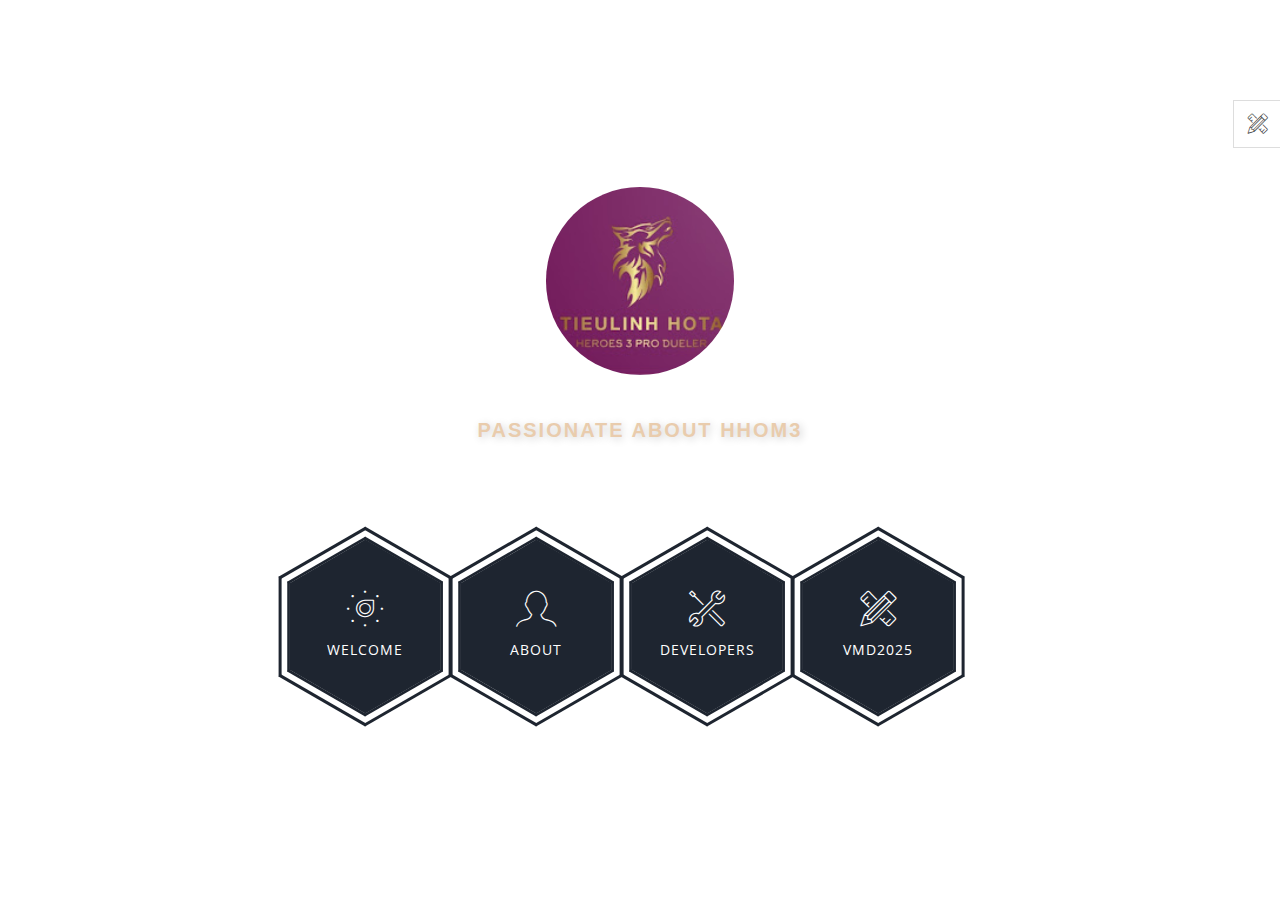
==== commit fa34b801: "update" ====
--- a/index.html
+++ b/index.html
@@ -37,8 +37,8 @@
                             <div class="col-xs-12 col-md-offset-1 col-md-10 col-lg-offset-2 col-lg-8">
                                 <div class="page-title home text-center">
                                     <img src="assets/images/favicon.jpg" alt="" class="account-banner">
-                                    <p style="font-size: 2rem; font-weight: bold; color: #f8f8f8; text-align: center; text-transform: uppercase; letter-spacing: 2px; text-shadow: 2px 2px 8px rgba(0, 0, 0, 0.2); font-family: 'Arial', sans-serif; padding: 20px; border-radius: 10px; transition: transform 0.3s ease-in-out;">
-                                      Best player Horn of Abyss in the galaxy
+                                    <p style="font-size: 2rem; font-weight: bold; color: #e9ccad !important; text-align: center; text-transform: uppercase; letter-spacing: 2px; text-shadow: 2px 2px 8px rgba(0, 0, 0, 0.2); font-family: 'Arial', sans-serif; padding: 20px; border-radius: 10px; transition: transform 0.3s ease-in-out;">
+                                        Passionate about HHOM3
                                     </p>
                                 </div>
                                 <div class="hexagon-menu clear">
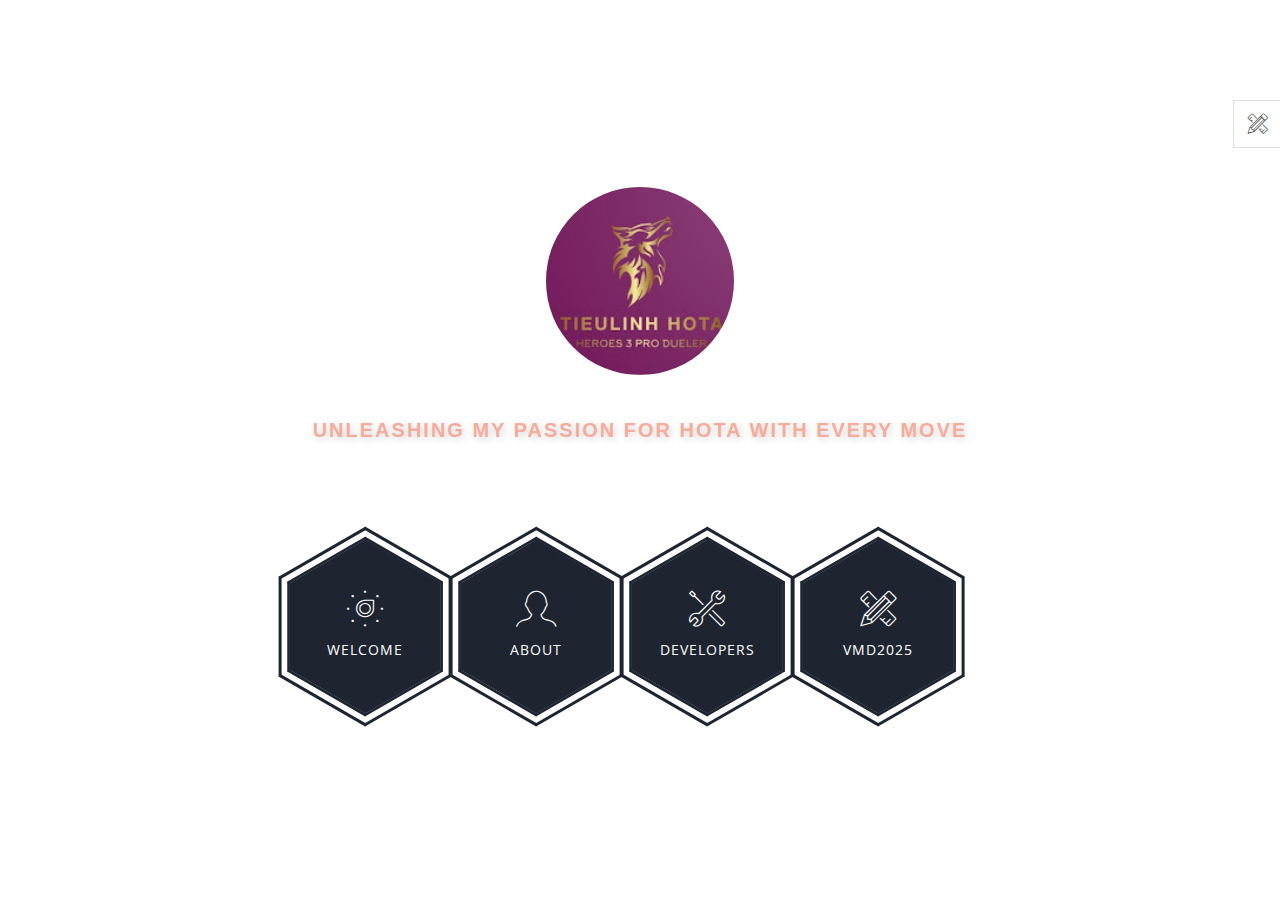
==== commit 1e4fbba2: "update" ====
--- a/index.html
+++ b/index.html
@@ -6,8 +6,8 @@
         <meta http-equiv="X-UA-Compatible" content="IE=edge">
         <meta name="description" content="Portfolio HTML Template">
         <meta name="viewport" content="width=device-width, initial-scale=1.0, maximum-scale=5.0">
-        <meta name="author" content="Themefisher">
-        <meta name="generator" content="Themefisher Html5 Portfolio Template v1.0">
+        <meta name="author" content="TieuLinh Hota">
+        <meta name="generator" content="TieuLinh Hota">
         <link rel="stylesheet" href="https://fonts.googleapis.com/css?family=Libre+Baskerville:400,400i|Open+Sans:400,600,700,800">
         <link rel="stylesheet" href="plugins/bootstrap/bootstrap.min.css">
         <link rel="stylesheet" href="plugins/animate.css">
@@ -37,9 +37,38 @@
                             <div class="col-xs-12 col-md-offset-1 col-md-10 col-lg-offset-2 col-lg-8">
                                 <div class="page-title home text-center">
                                     <img src="assets/images/favicon.jpg" alt="" class="account-banner">
-                                    <p style="font-size: 2rem; font-weight: bold; color: #e9ccad !important; text-align: center; text-transform: uppercase; letter-spacing: 2px; text-shadow: 2px 2px 8px rgba(0, 0, 0, 0.2); font-family: 'Arial', sans-serif; padding: 20px; border-radius: 10px; transition: transform 0.3s ease-in-out;">
-                                        Passionate about HHOM3
+                                    <p style="font-size: 2rem; font-weight: bold; color: #f5ac9b !important; text-align: center; text-transform: uppercase; letter-spacing: 2px; text-shadow: 2px 2px 8px rgba(0, 0, 0, 0.2); font-family: 'Arial', sans-serif; padding: 20px; border-radius: 10px; transition: transform 0.3s ease-in-out; animation: fire-animation 1.5s infinite alternate;">
+                                        Unleashing my passion for HOTA with every move
                                     </p>
+                                    <style>
+                                        @keyframes fire-animation {
+                                            0% {
+                                                color: #ff4500; /* Red */
+                                                text-shadow: 
+                                                    0 0 5px rgba(255, 69, 0, 0.8), 
+                                                    0 0 10px rgba(255, 69, 0, 0.7), 
+                                                    0 0 15px rgba(255, 69, 0, 0.6), 
+                                                    0 0 20px rgba(255, 69, 0, 0.5);
+                                            }
+                                            50% {
+                                                color: #ff6f00; /* Darker Orange for better contrast */
+                                                text-shadow: 
+                                                    0 0 5px rgba(255, 105, 0, 0.8), 
+                                                    0 0 10px rgba(255, 105, 0, 0.7), 
+                                                    0 0 15px rgba(255, 105, 0, 0.6), 
+                                                    0 0 20px rgba(255, 105, 0, 0.5);
+                                            }
+                                            100% {
+                                                color: #ffd700; /* Yellow */
+                                                text-shadow: 
+                                                    0 0 5px rgba(255, 215, 0, 0.8), 
+                                                    0 0 10px rgba(255, 215, 0, 0.7), 
+                                                    0 0 15px rgba(255, 215, 0, 0.6), 
+                                                    0 0 20px rgba(255, 215, 0, 0.5);
+                                            }
+                                        }
+                                    </style>
+                                    
                                 </div>
                                 <div class="hexagon-menu clear">
                                     <div class="hexagon-item">
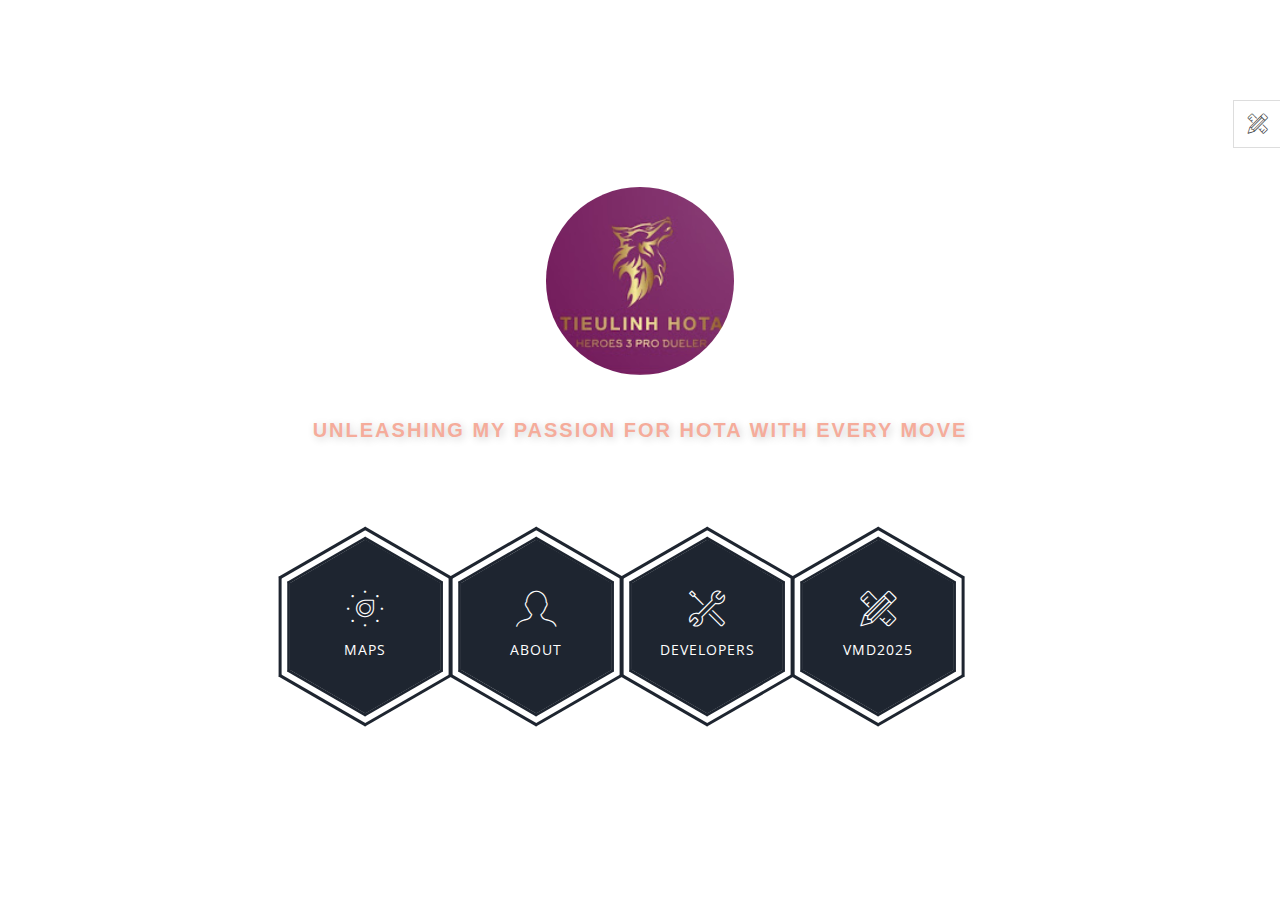
==== commit 27b4620d: "update" ====
--- a/index.html
+++ b/index.html
@@ -82,12 +82,12 @@
                                             <div></div>
                                             <div></div>
                                         </div>
-                                        <a href="#" class="hex-content">
+                                        <a href="/map" class="hex-content">
                                             <span class="hex-content-inner">
                                             <span class="icon">
                                             <i class="tf-dial"></i>
                                             </span>
-                                            <span class="title">Welcome</span>
+                                            <span class="title">Maps</span>
                                             </span>
                                             <svg viewBox="0 0 173.20508075688772 200" height="200" width="174" version="1.1" xmlns="http://www.w3.org/2000/svg">
                                                 <path d="M86.60254037844386 0L173.20508075688772 50L173.20508075688772 150L86.60254037844386 200L0 150L0 50Z" fill="#1e2530"></path>
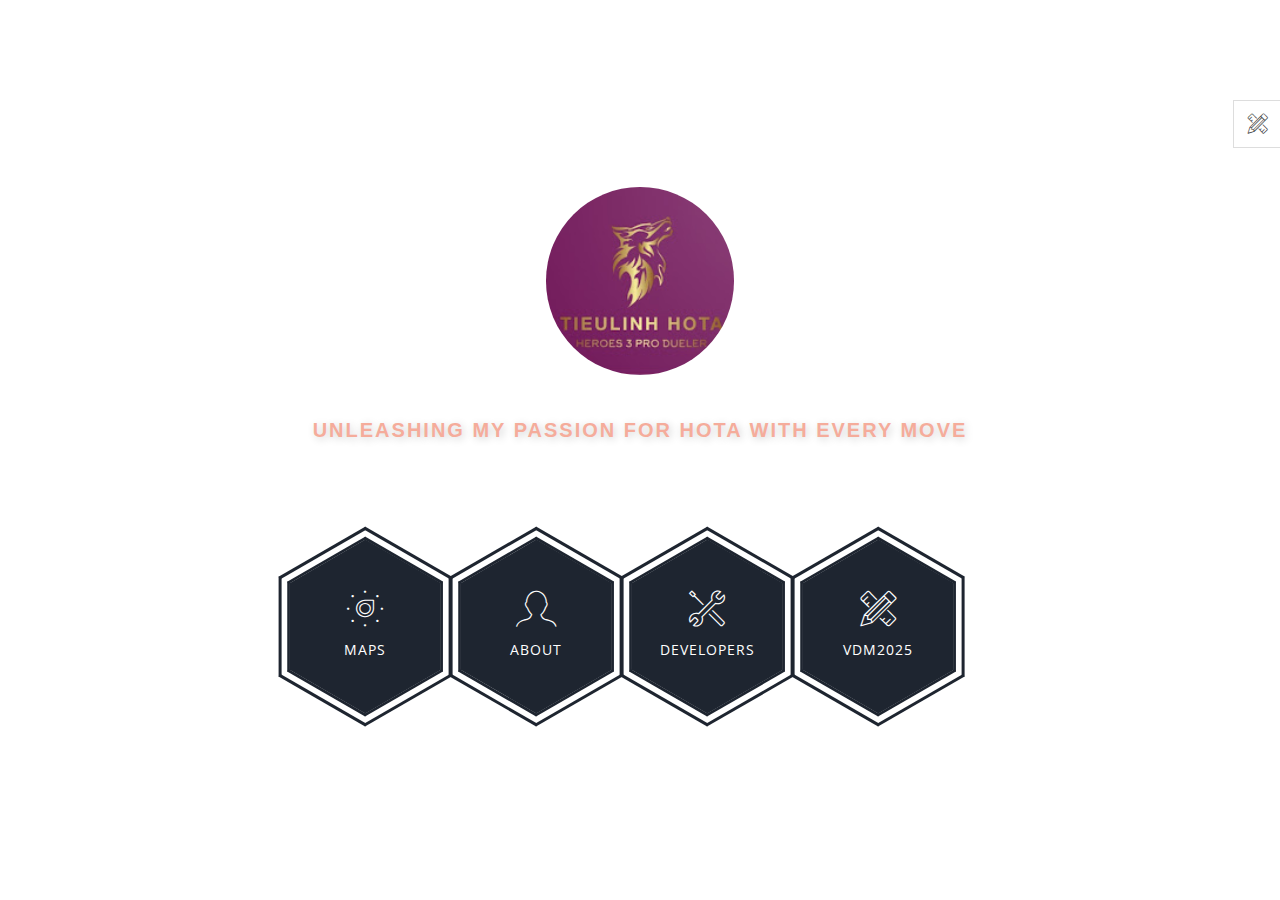
==== commit a08677b6: "update" ====
--- a/index.html
+++ b/index.html
@@ -151,12 +151,12 @@
                                             <div></div>
                                             <div></div>
                                         </div>
-                                        <a href="/vmd-2025" class="hex-content">
+                                        <a href="/vdm25" class="hex-content">
                                             <span class="hex-content-inner">
                                             <span class="icon">
                                             <i class="tf-tools"></i>
                                             </span>
-                                            <span class="title">VMD2025</span>
+                                            <span class="title">VDM2025</span>
                                             </span>
                                             <svg viewBox="0 0 173.20508075688772 200" height="200" width="174" version="1.1" xmlns="http://www.w3.org/2000/svg">
                                                 <path d="M86.60254037844386 0L173.20508075688772 50L173.20508075688772 150L86.60254037844386 200L0 150L0 50Z" fill="#1e2530"></path>
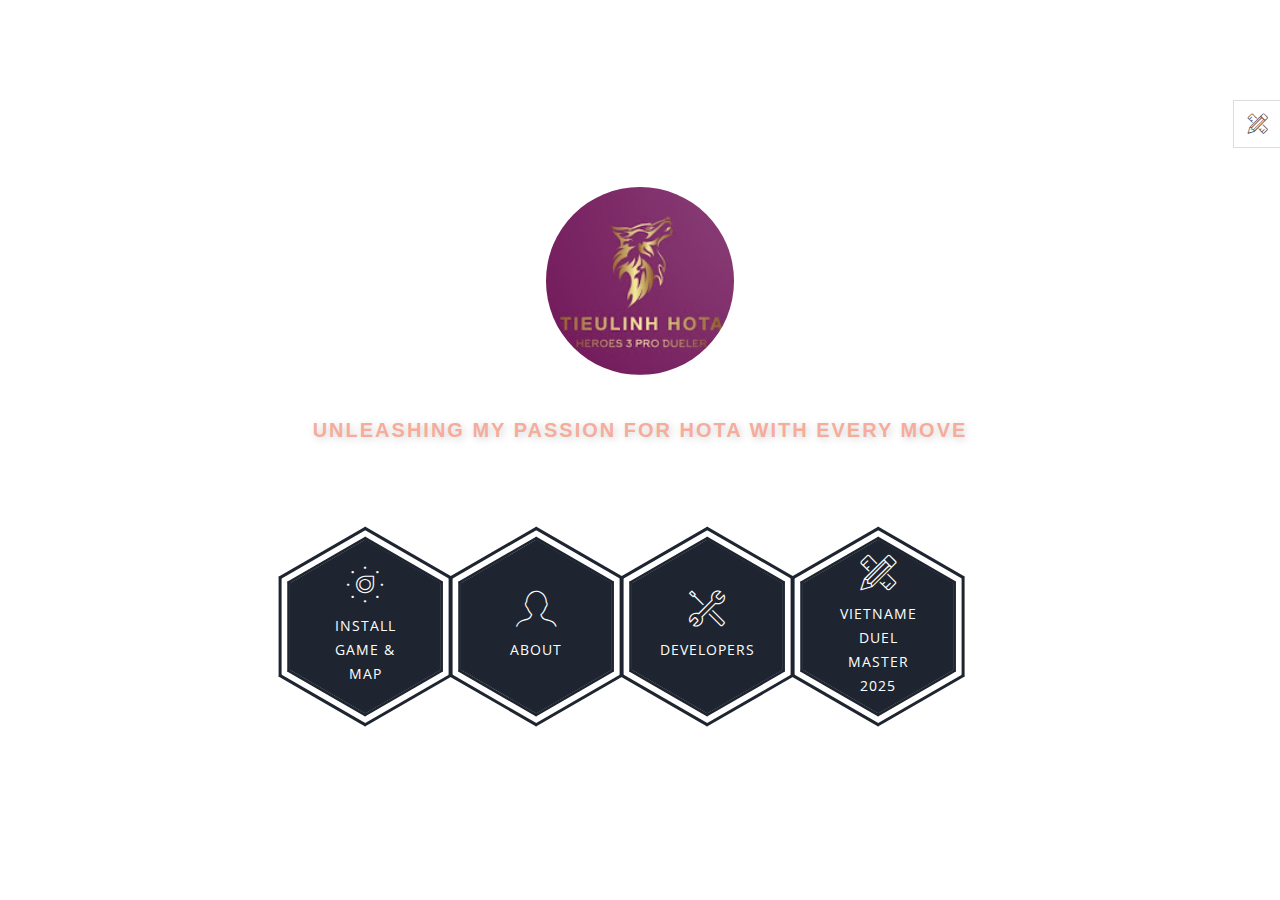
==== commit 71c3640f: "update" ====
--- a/index.html
+++ b/index.html
@@ -82,12 +82,12 @@
                                             <div></div>
                                             <div></div>
                                         </div>
-                                        <a href="/map" class="hex-content">
+                                        <a href="/maps-and-guide" class="hex-content">
                                             <span class="hex-content-inner">
                                             <span class="icon">
                                             <i class="tf-dial"></i>
                                             </span>
-                                            <span class="title">Maps</span>
+                                            <span class="title">Install Game & Map</span>
                                             </span>
                                             <svg viewBox="0 0 173.20508075688772 200" height="200" width="174" version="1.1" xmlns="http://www.w3.org/2000/svg">
                                                 <path d="M86.60254037844386 0L173.20508075688772 50L173.20508075688772 150L86.60254037844386 200L0 150L0 50Z" fill="#1e2530"></path>
@@ -156,7 +156,7 @@
                                             <span class="icon">
                                             <i class="tf-tools"></i>
                                             </span>
-                                            <span class="title">VDM2025</span>
+                                            <span class="title">VietName Duel Master 2025</span>
                                             </span>
                                             <svg viewBox="0 0 173.20508075688772 200" height="200" width="174" version="1.1" xmlns="http://www.w3.org/2000/svg">
                                                 <path d="M86.60254037844386 0L173.20508075688772 50L173.20508075688772 150L86.60254037844386 200L0 150L0 50Z" fill="#1e2530"></path>
